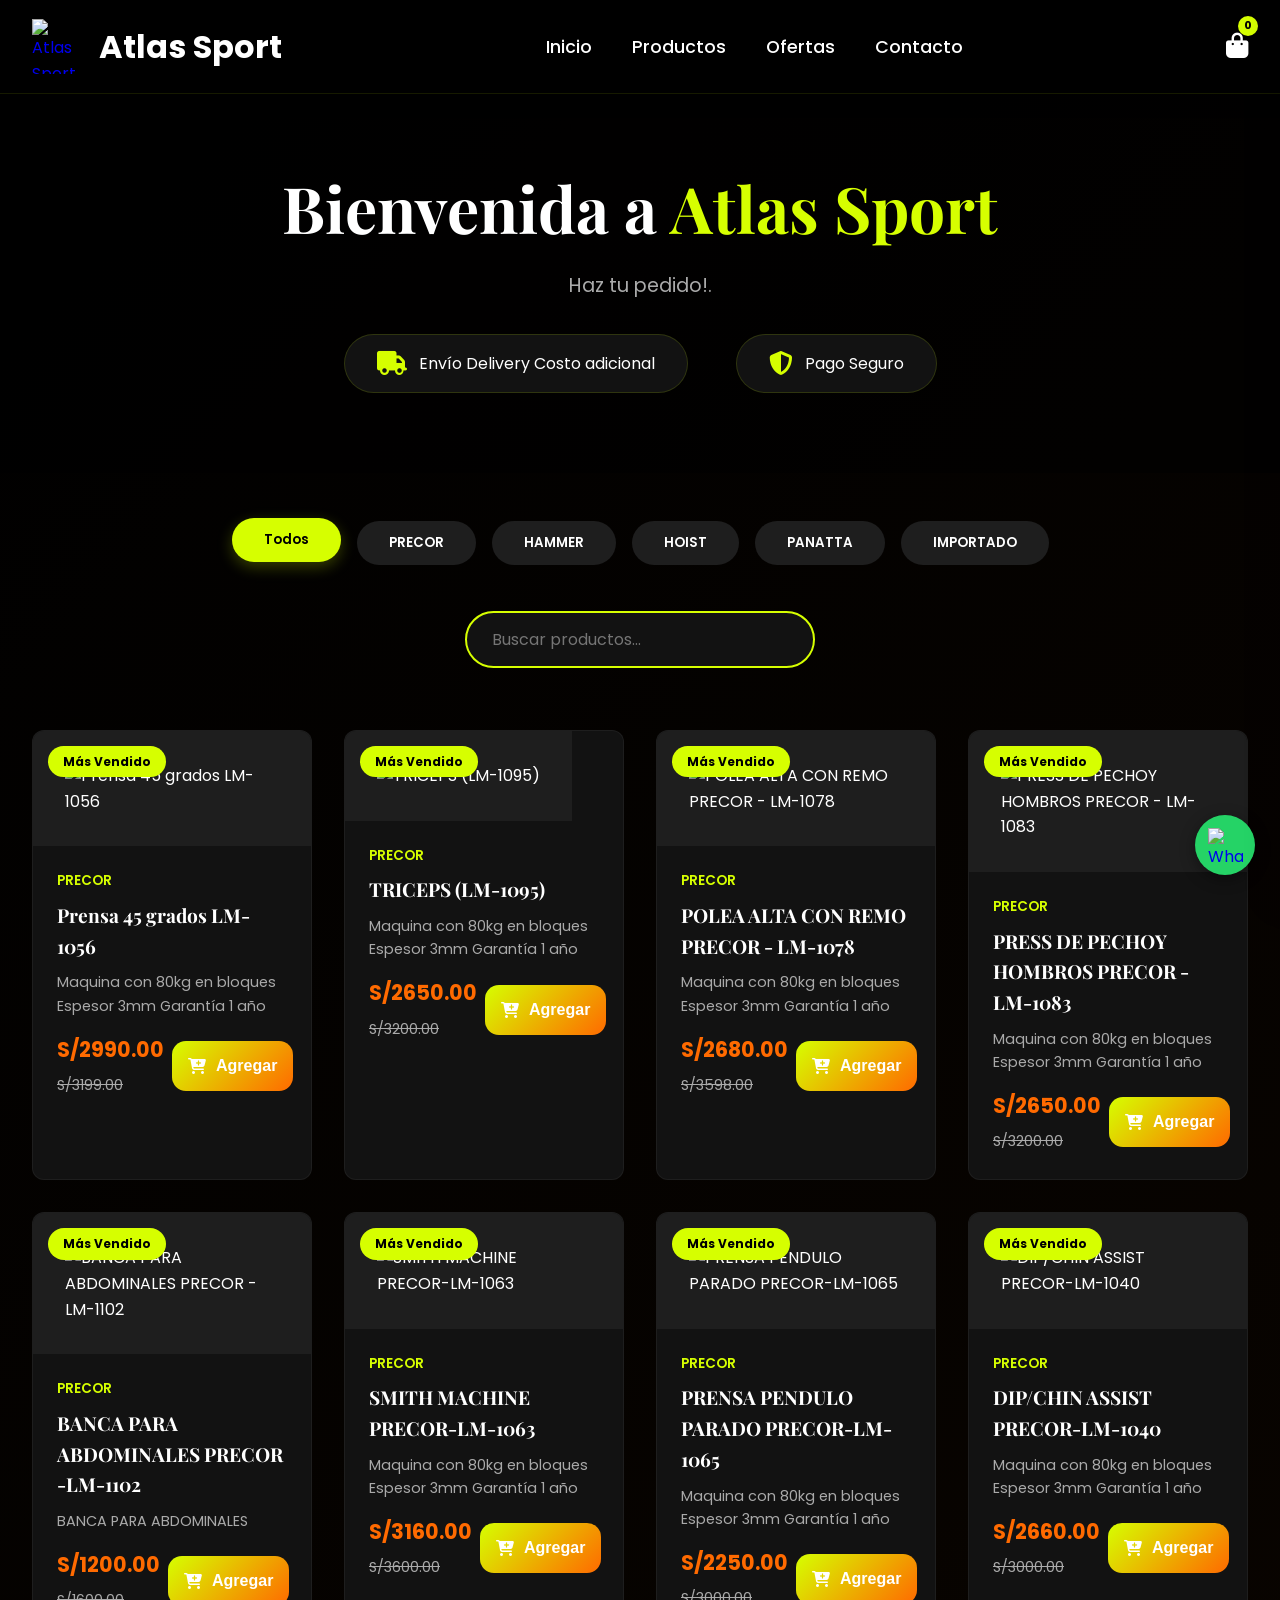
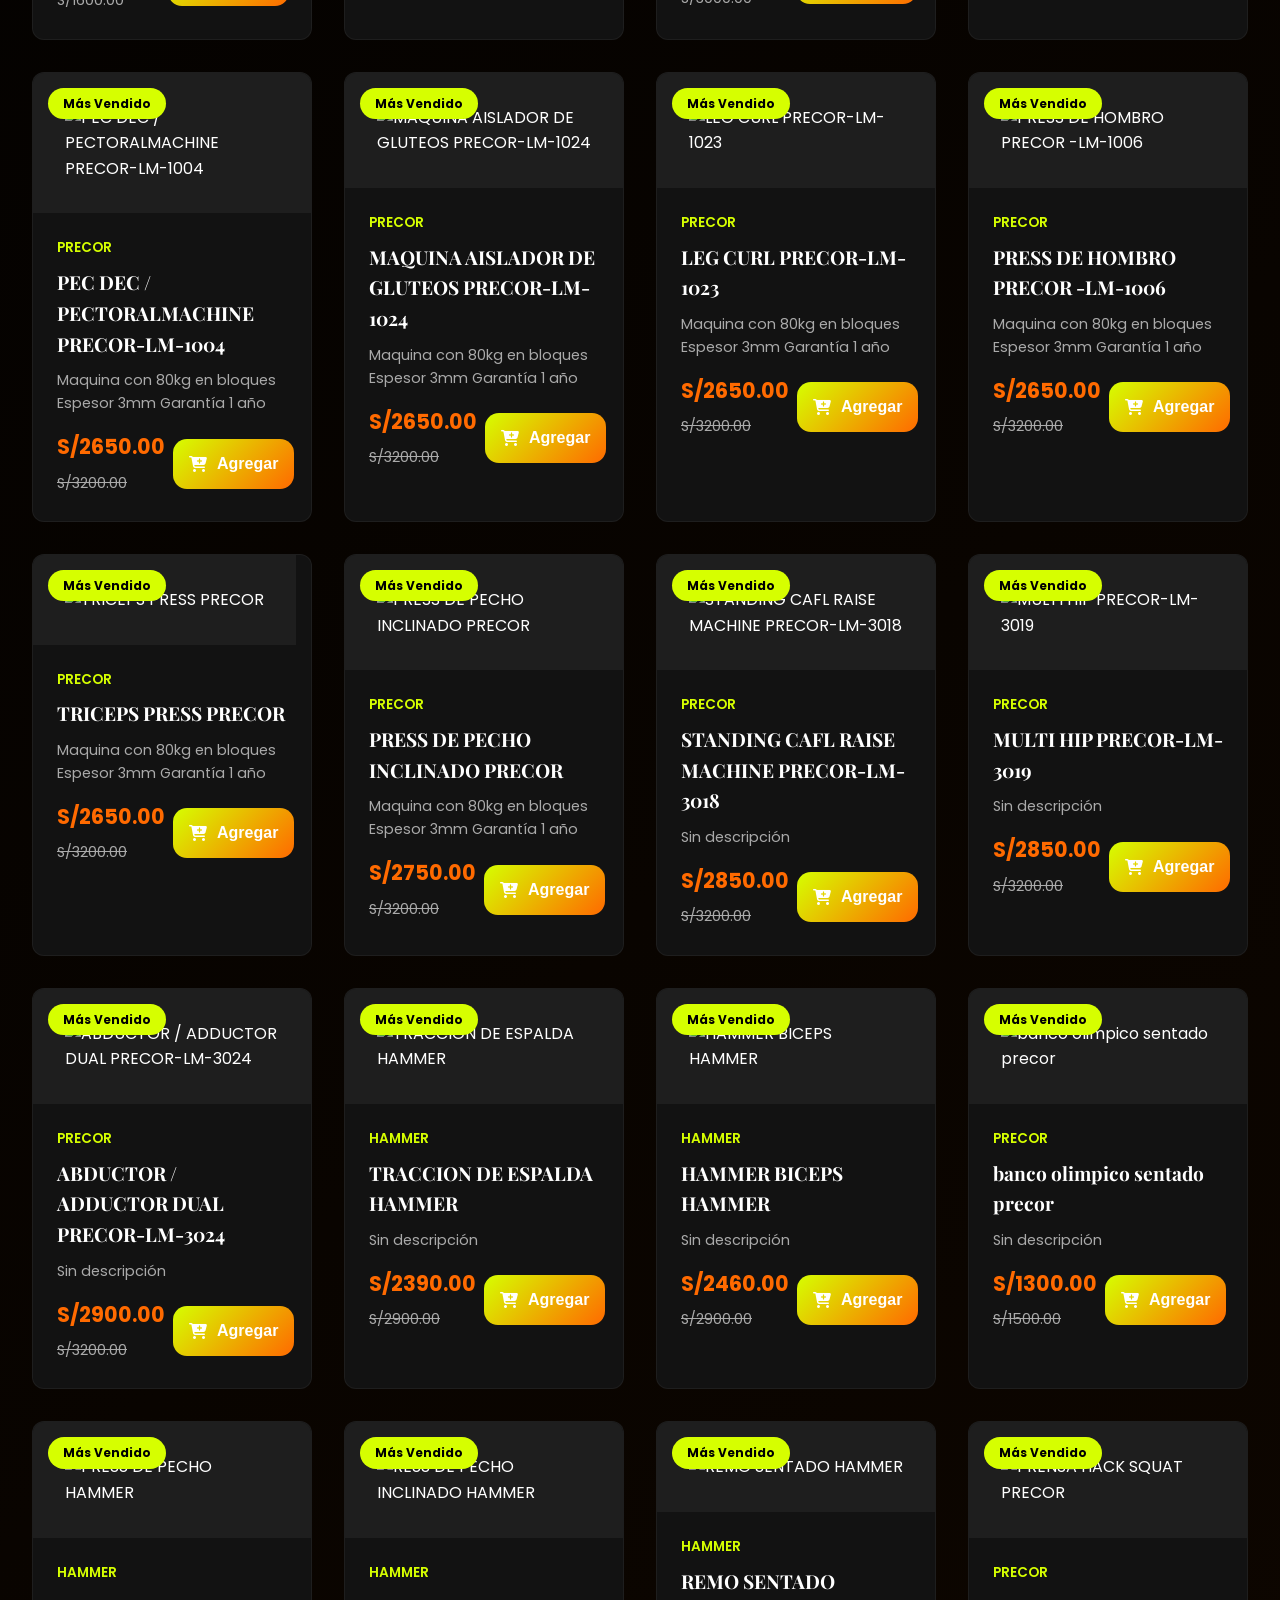
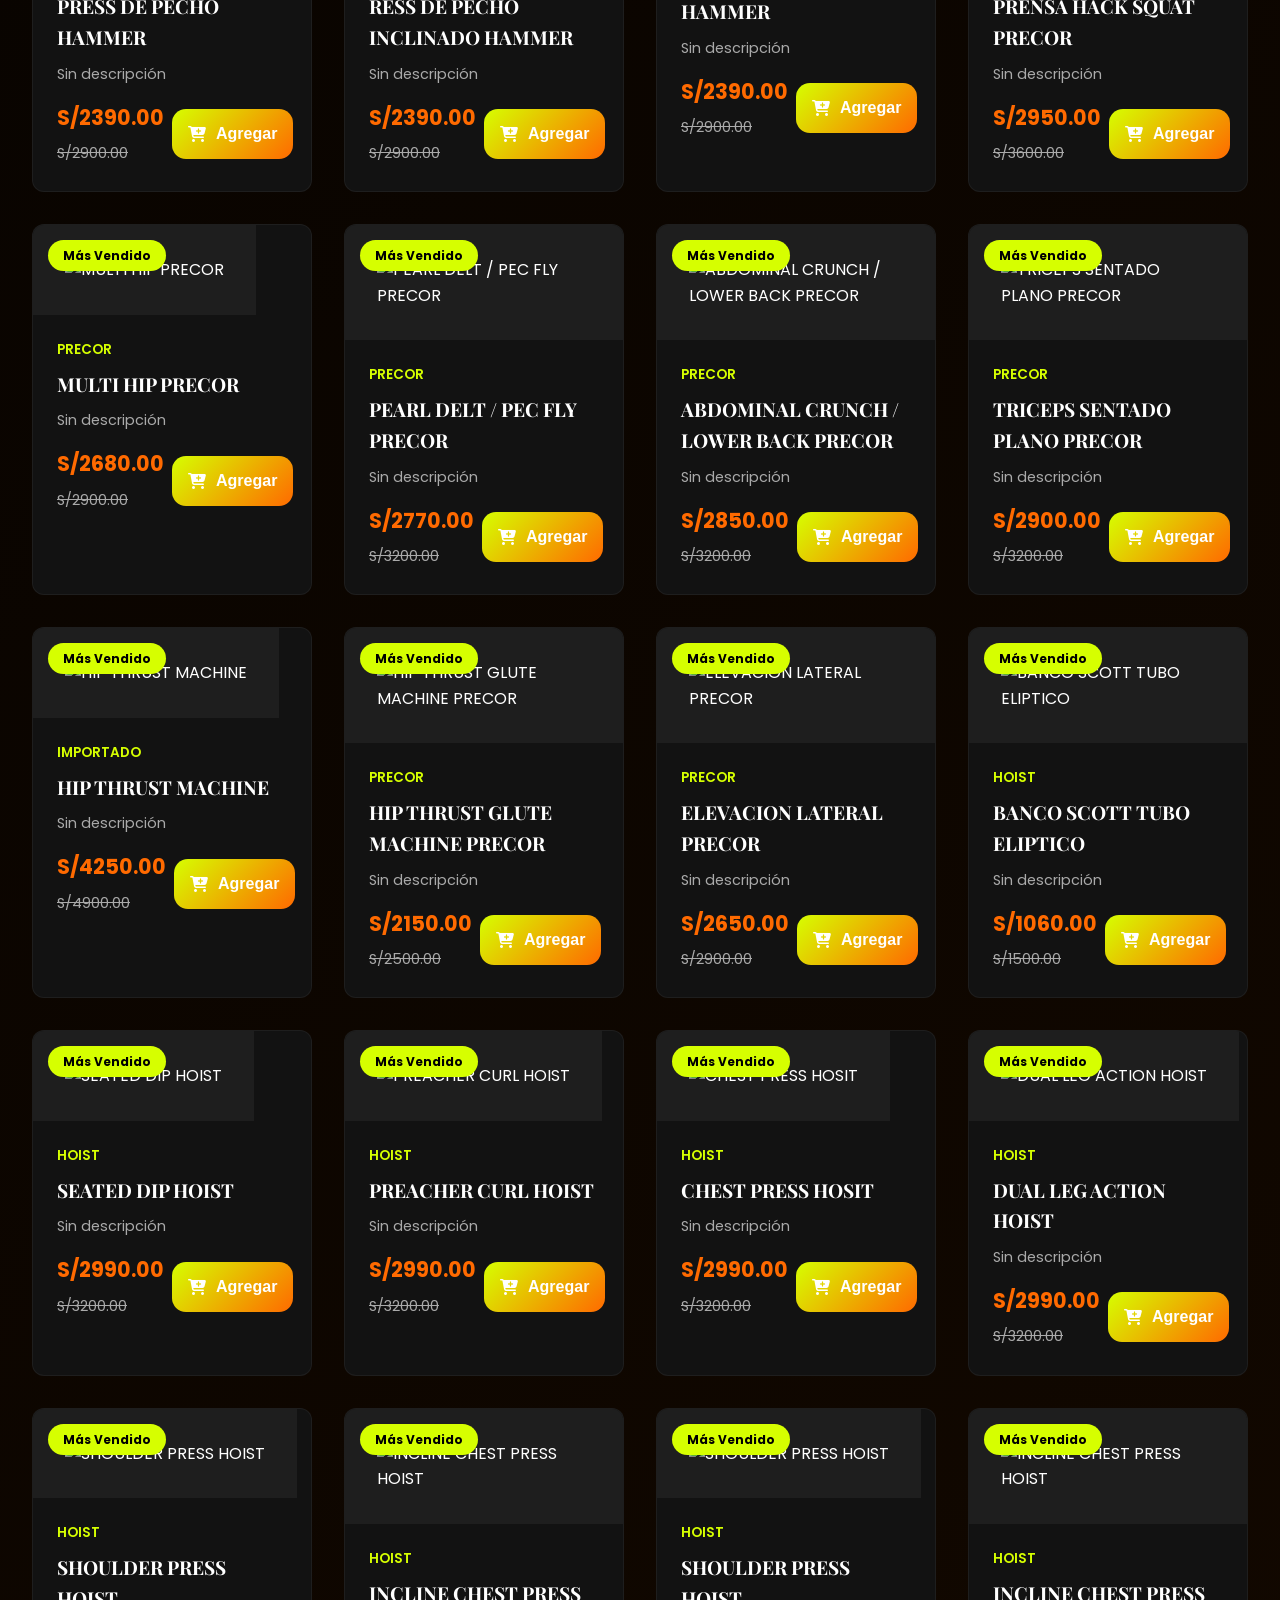
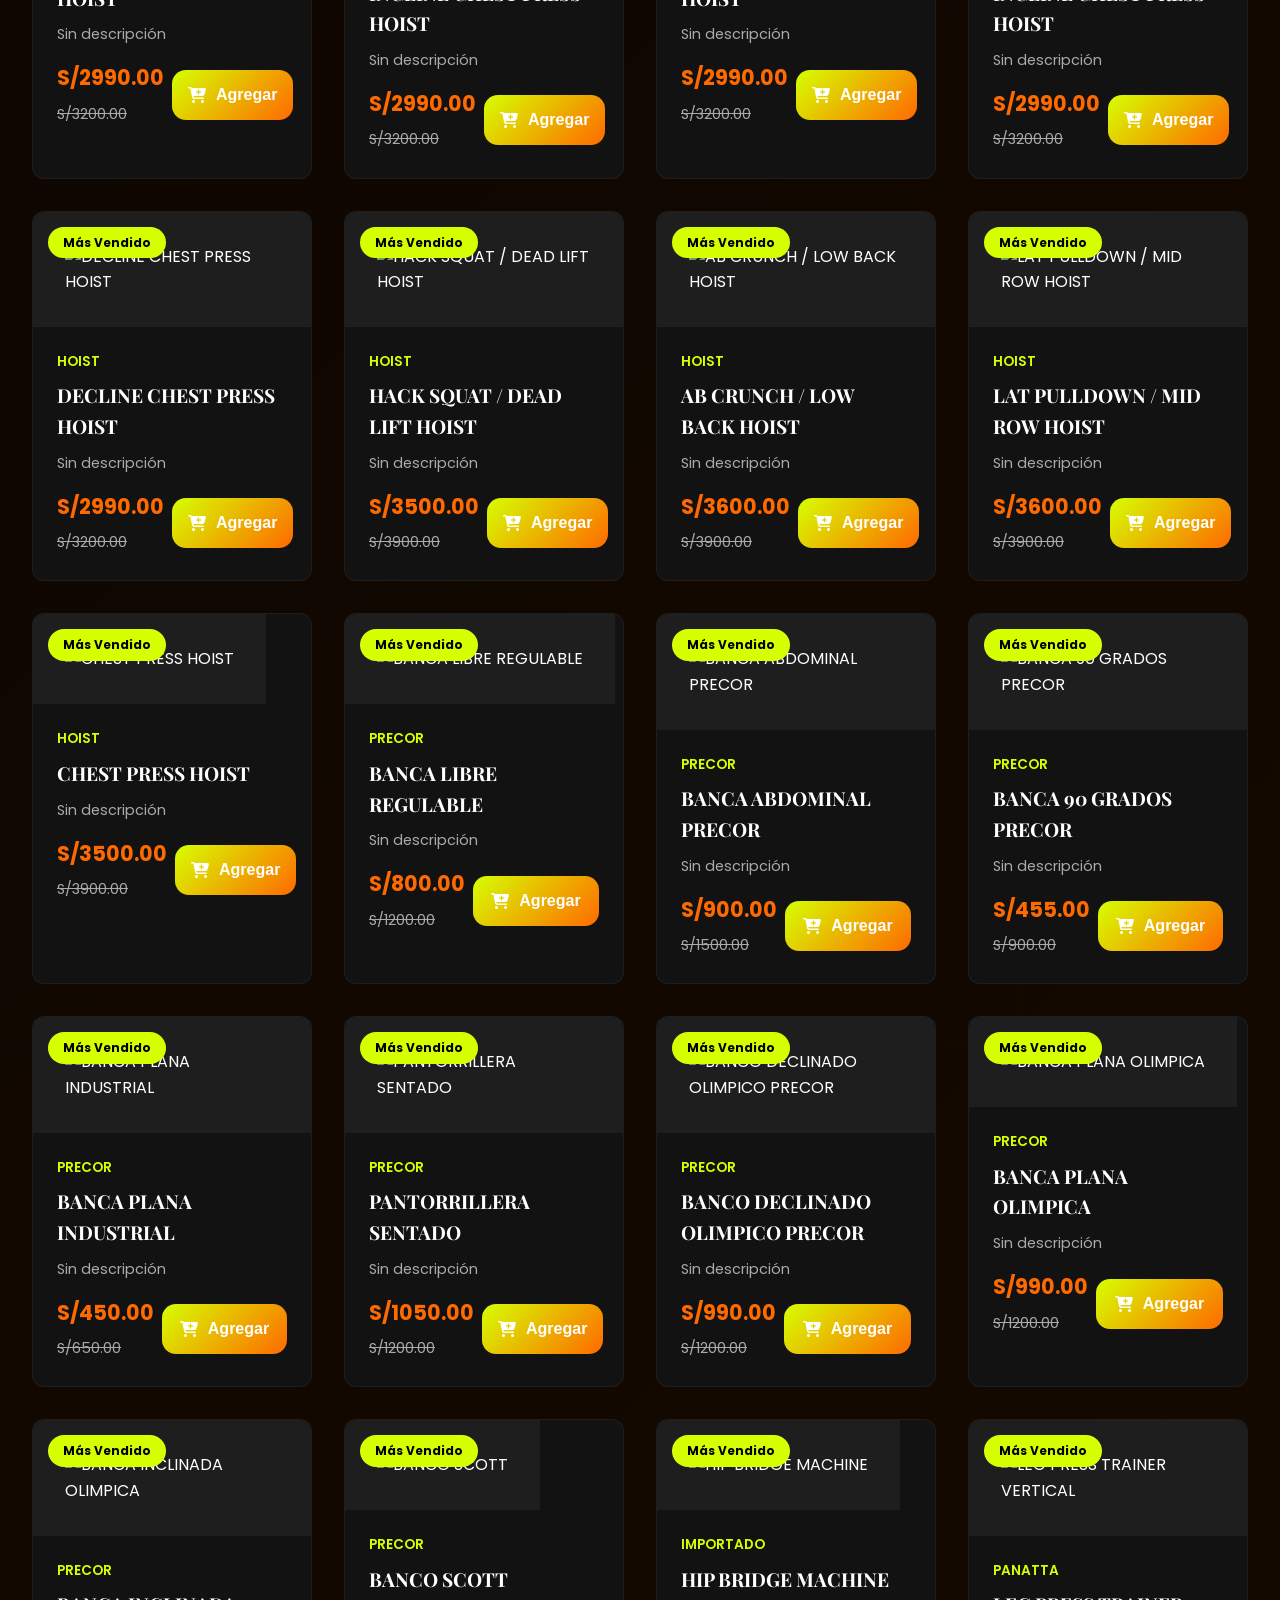
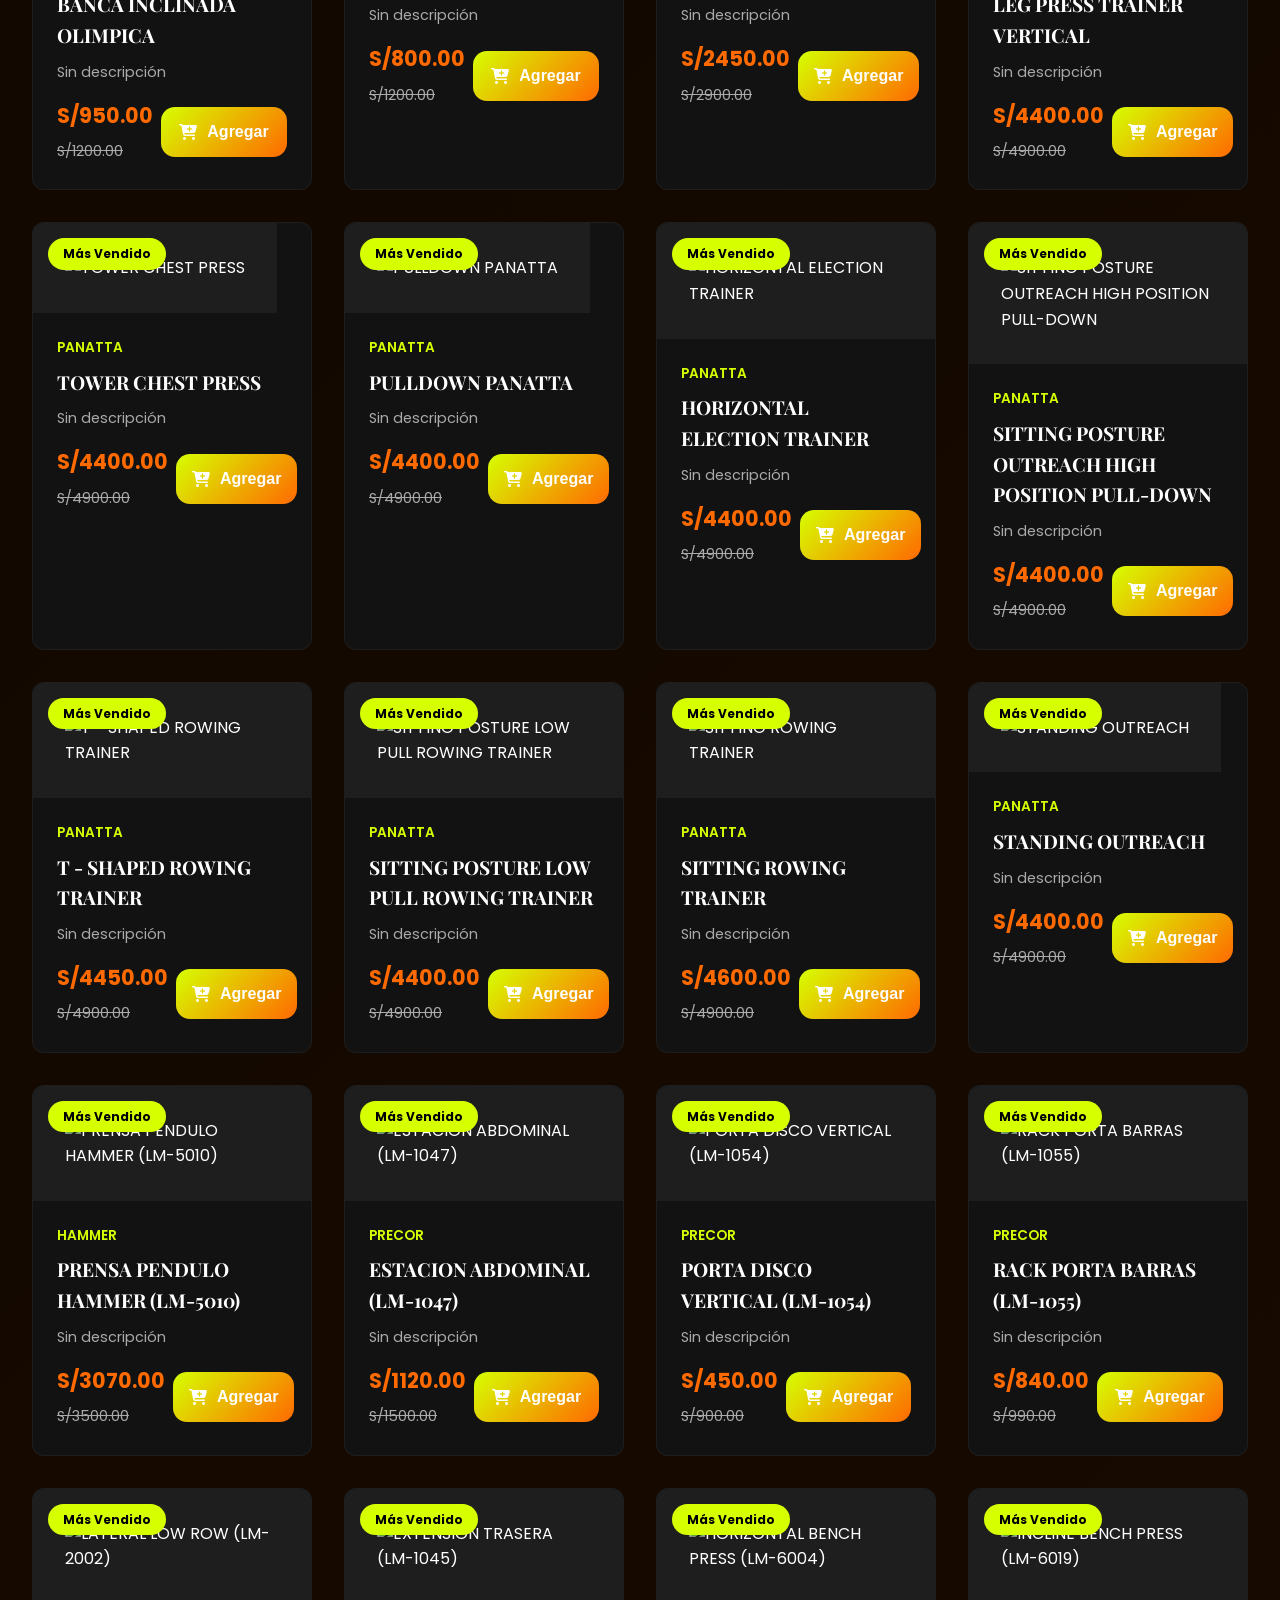
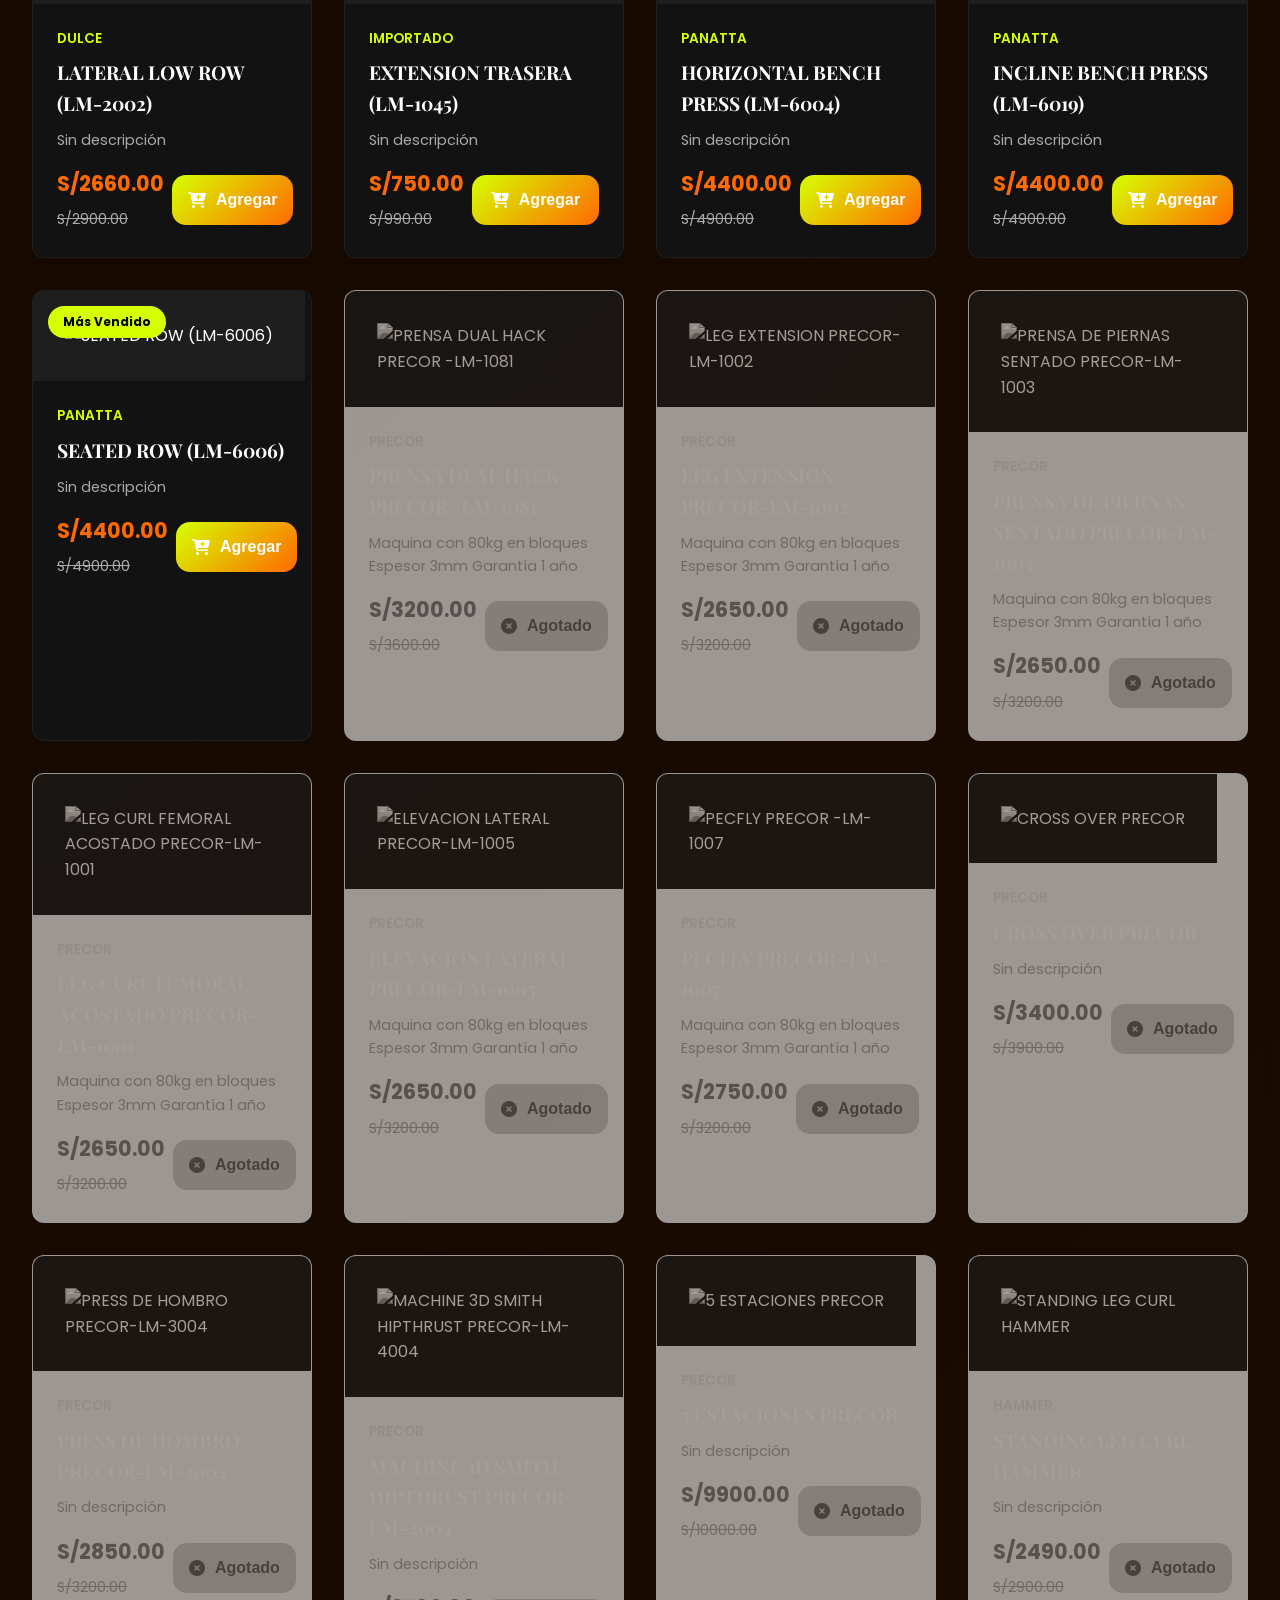
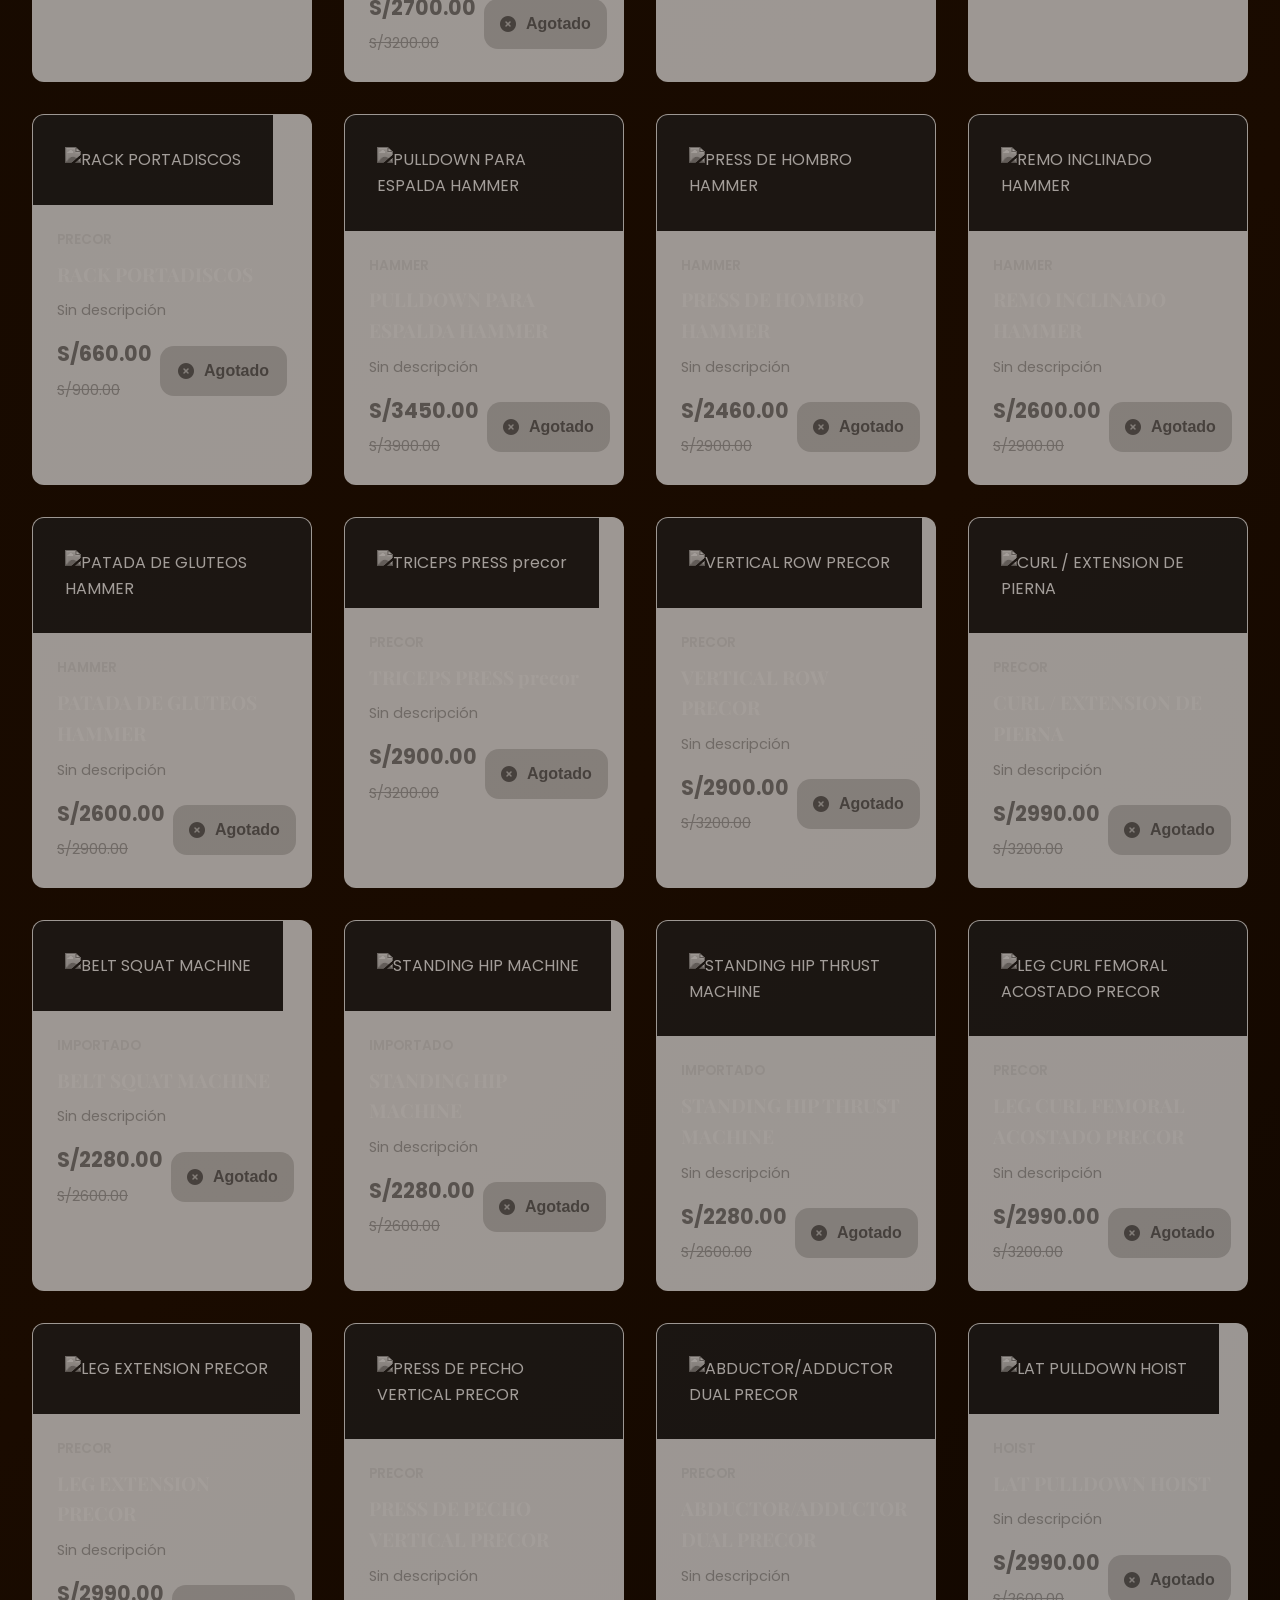
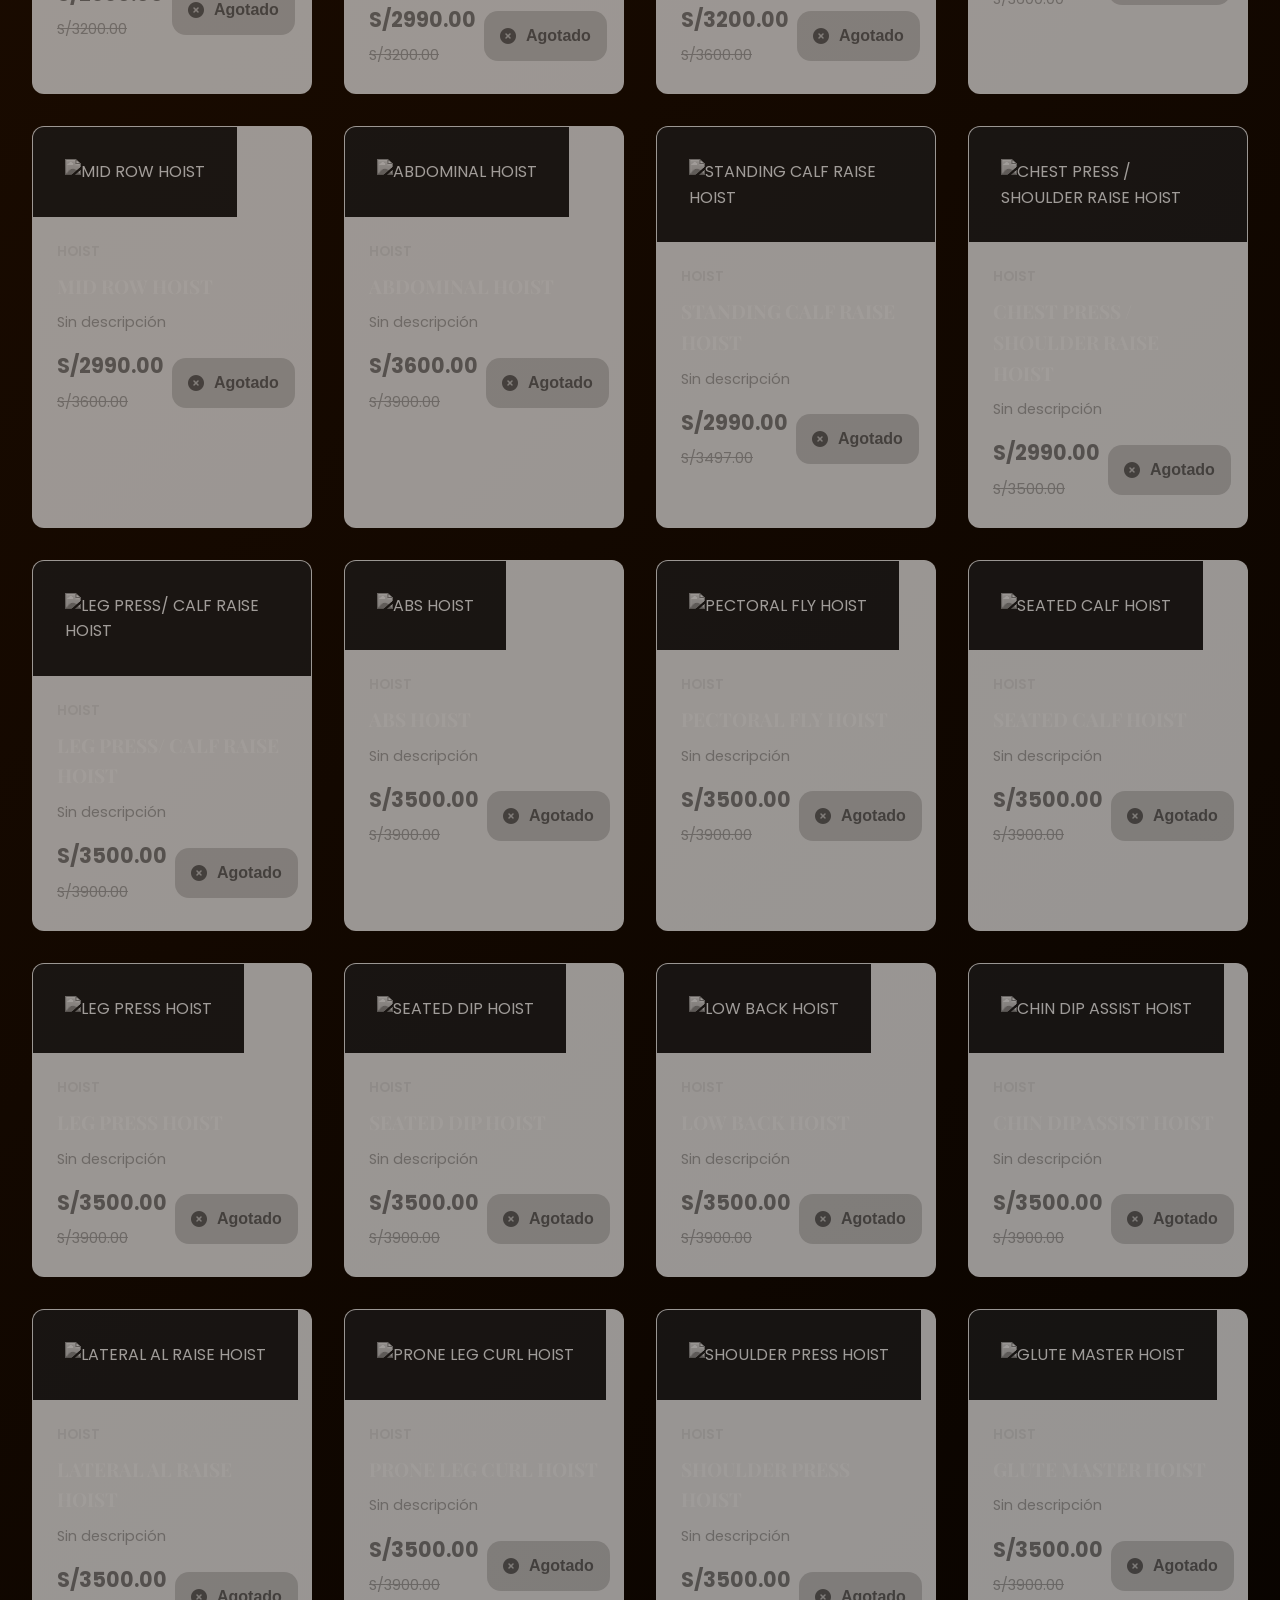
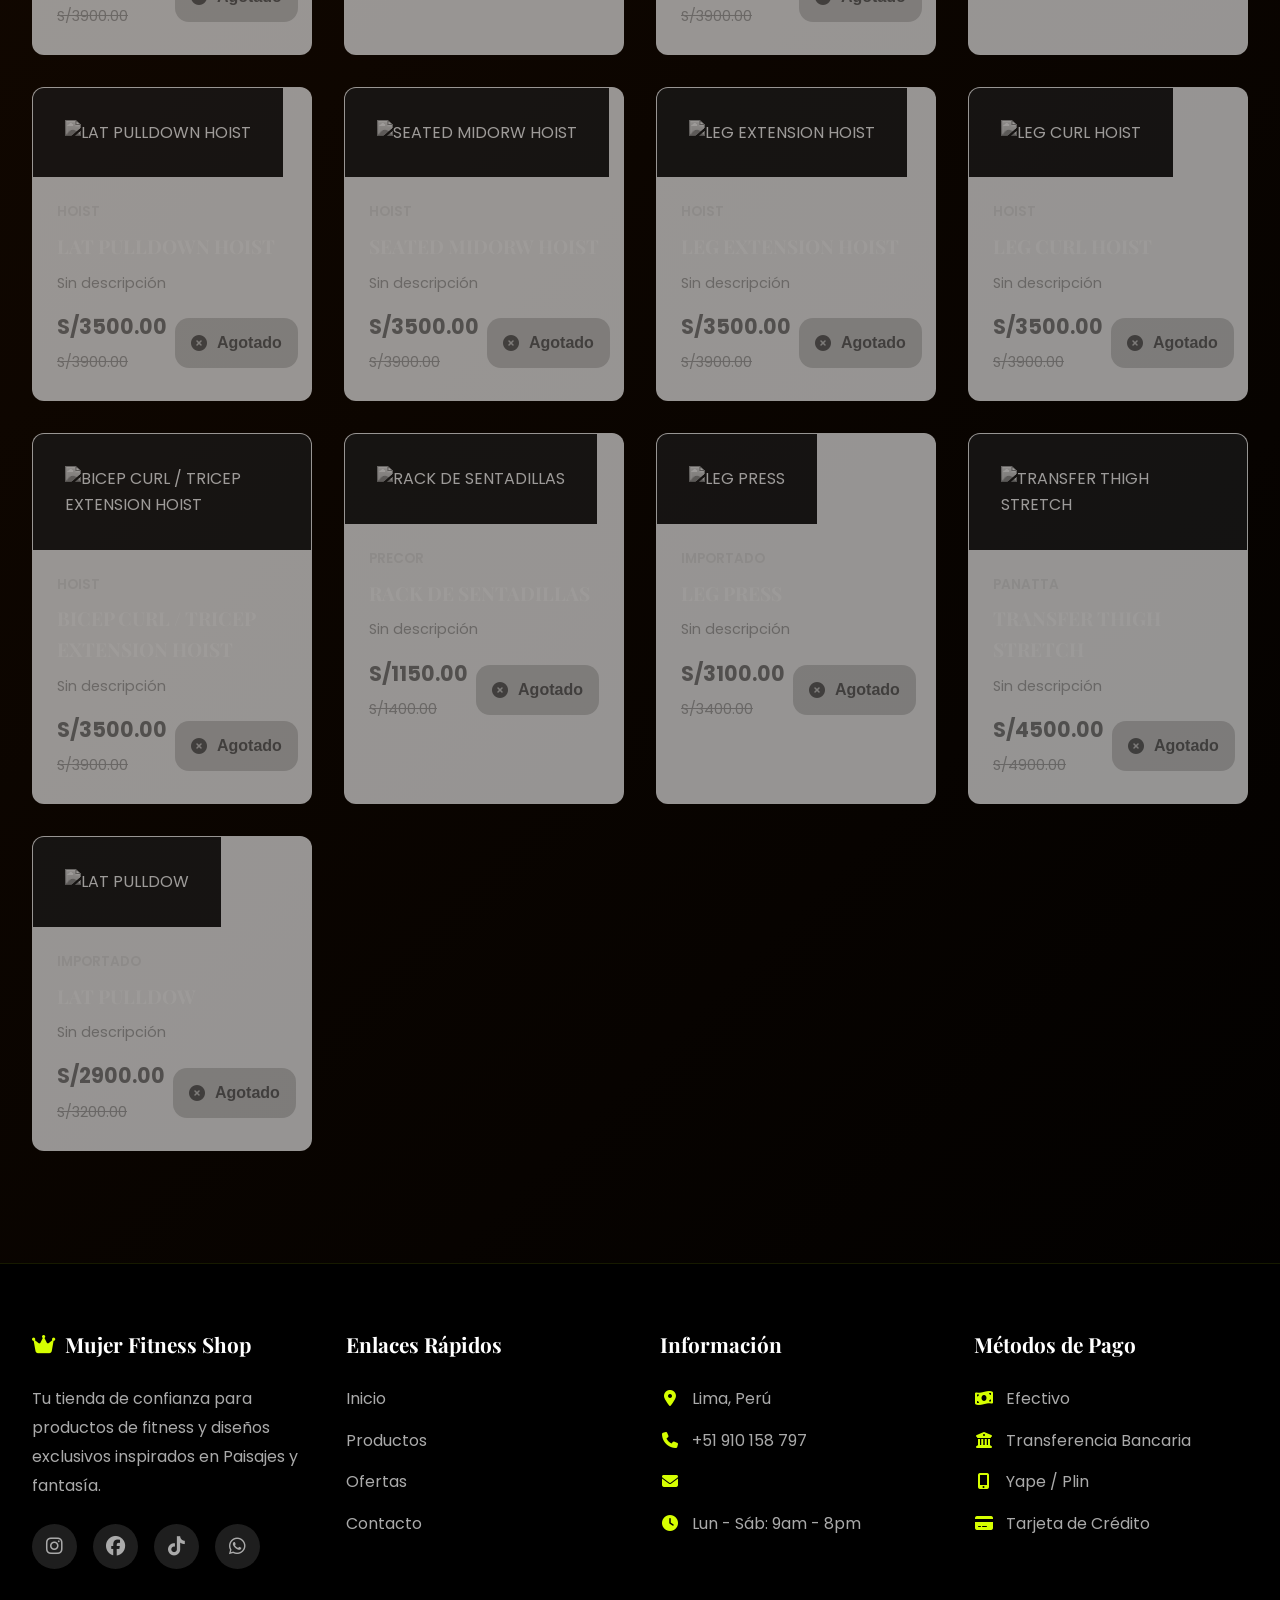
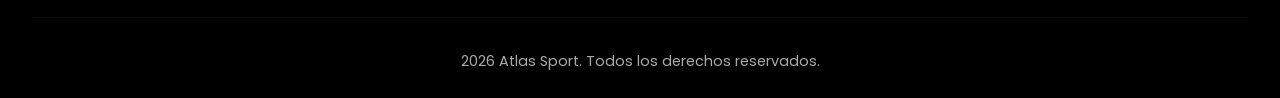
==== index.html @ 21a568e2 "Rename index (1).html to index.html" ====
<!DOCTYPE html>
<html lang="es">
<head>
    <meta charset="UTF-8">
    <meta name="viewport" content="width=device-width, initial-scale=1.0">
    <title>Atlas sport- Tienda Online</title>
    <link href="https://fonts.googleapis.com/css2?family=Playfair+Display:wght@400;700&family=Poppins:wght@300;400;500;600;700&display=swap" rel="stylesheet">
    <link rel="stylesheet" href="https://cdnjs.cloudflare.com/ajax/libs/font-awesome/6.4.0/css/all.min.css">
    <link rel="stylesheet" href="Styles.css">
    </head>
    <a href="https://wa.me/51910158797" target="_blank" class="whatsapp-btn">
    <img src="https://cdn-icons-png.flaticon.com/512/733/733585.png" alt="WhatsApp">
</a>
<body>
    <!-- Header -->
    <header class="header">
        <div class="header-content">
          <a href="#" class="logo">
    <img src="https://scontent.flim23-1.fna.fbcdn.net/v/t39.30808-6/241561291_112299897908598_7139990797929531412_n.jpg?_nc_cat=104&ccb=1-7&_nc_sid=6ee11a&_nc_ohc=nm16AtvTLJEQ7kNvwGAVdgW&_nc_oc=AdrlLGn1NlxwkAP_yuqYKB9v6SK0al-OWqVP_M30PYsw6YvV9_GfzEp1xzqyyWXok1Mra380XHlKJOtzDmWdKAcp&_nc_zt=23&_nc_ht=scontent.flim23-1.fna&_nc_gid=QjfrLieN-WJ5qHSuCTZU6A&_nc_ss=7b289&oh=00_Af6yqtDo0o_5IgoXcyPM69o9J5fdsVdD52JWiZrecqPagw&oe=6A1ED154" alt="Atlas Sport Logo">
    <span>Atlas Sport</span>
</a>
            </a>
            <ul class="nav-links">
                <li><a href="#inicio">Inicio</a></li>
                <li><a href="#productos">Productos</a></li>
                <li><a href="#ofertas">Ofertas</a></li>
                <li><a href="#contacto">Contacto</a></li>
            </ul>
             <div class="cart-icon" onclick="toggleCart()">
                <i class="fas fa-shopping-bag"></i>
                <span class="cart-count" id="cartCount">0</span>
            </div>
        </div>
    </header>

     <!-- Hero Section -->
<section class="hero" id="inicio" style="background-image: url('https://i.pinimg.com/736x/41/5c/88/415c885ccf51aa07009382f81846326a.jpg'); background-size: cover; background-position: center; position: relative;">
    <div style="position: absolute; top: 0; left: 0; width: 100%; height: 100%; background-color: rgba(0,0,0,0.6); z-index: 1;"></div>
    <div style="position: relative; z-index: 2;">
        <h1>Bienvenida a <span>Atlas Sport</span></h1>
        <p>Haz tu pedido!.</p>
        <div class="hero-badges">
        <div class="badge">
            <i class="fas fa-truck"></i>
            Envío Delivery Costo adicional
        </div>
        <div class="badge">
            <i class="fas fa-shield-alt"></i>
            Pago Seguro
        </div>
        </div>
    </div>
</section>

    <!-- Filtros -->
    <section class="filters">
        <div class="filter-buttons">
            <button class="filter-btn active" onclick="filterProducts('todos')">Todos</button>
            <button class="filter-btn" onclick="filterProducts('PRECOR')">PRECOR</button>
            <button class="filter-btn" onclick="filterProducts('HAMMER')">HAMMER</button>
            <button class="filter-btn" onclick="filterProducts('HOIST')">HOIST</button>
            <button class="filter-btn" onclick="filterProducts('PANATTA')">PANATTA</button>
            <button class="filter-btn" onclick="filterProducts('IMPORTADO')">IMPORTADO</button>

        </div>
    </section>
<!-- Buscador -->
<div class="search-container">
    <input 
        type="text" 
        id="searchInput" 
        placeholder="Buscar productos..." 
        onkeyup="buscarProductos()"
    >
</div>
    <!-- Productos -->
    <section class="products-section" >
        <div id="productos" class="productos"></div>
    </section>

    <!-- Carrito Sidebar -->
    <div class="cart-sidebar" id="cartSidebar">
        <div class="cart-header">
            <h2><i class="fas fa-shopping-bag"></i> Tu Carrito</h2>
            <button class="close-cart" onclick="toggleCart()">
                <i class="fas fa-times"></i>
            </button>
        </div>
        <div class="cart-items" id="cartItems">
            <div class="cart-empty">
                <i class="fas fa-shopping-bag"></i>
                <p>Tu carrito está vacío</p>
            </div>
        </div>
        <div class="cart-footer">
            <div class="cart-total">
                <span>Total:</span>
                <span id="cartTotal">S/ 0.00</span>
            </div>
            <button class="checkout-btn" onclick="checkout()">
                <i class="fab fa-whatsapp"></i>
                Comprar por WhatsApp
            </button>
        </div>
    </div>

    <!-- Modal -->
    <div class="modal-overlay" id="modal">
        <div class="modal">
            <button class="modal-close" onclick="closeModal()">
                <i class="fas fa-times"></i>
            </button>
            <div class="modal-icon">
                <i class="fas fa-check-circle"></i>
            </div>
            <h3>¡Agregado al carrito!</h3>
            <p id="modalText">El producto se ha agregado exitosamente.</p>
            <button class="modal-btn" onclick="closeModal()">Continuar comprando</button>
        </div>
    </div>

    <!-- Confetti Container -->
    <div class="confetti-container" id="confettiContainer"></div>

    <!-- Footer -->
    <footer class="footer" id="contacto">
        <div class="footer-content">
            <div class="footer-section">
                <h3><i class="fas fa-crown"></i> Mujer Fitness Shop</h3>
                <p>Tu tienda de confianza para productos de fitness y diseños exclusivos inspirados en Paisajes y fantasía.</p>
                <div class="social-links">
                    <a href="#"><i class="fab fa-instagram"></i></a>
                    <a href="#"><i class="fab fa-facebook"></i></a>
                    <a href="#"><i class="fab fa-tiktok"></i></a>
                    <a href="#"><i class="fab fa-whatsapp"></i></a>
                </div>
            </div>
            <div class="footer-section">
                <h3>Enlaces Rápidos</h3>
                <p><a href="#inicio">Inicio</a></p>
                <p><a href="#productos">Productos</a></p>
                <p><a href="#ofertas">Ofertas</a></p>
                <p><a href="#contacto">Contacto</a></p>
            </div>
            <div class="footer-section">
                <h3>Información</h3>
                <p><i class="fas fa-map-marker-alt"></i> Lima, Perú</p>
                <p><i class="fas fa-phone"></i> +51 910 158 797</p>
                <p><i class="fas fa-envelope"></i> </p>
                <p><i class="fas fa-clock"></i> Lun - Sáb: 9am - 8pm</p>
            </div>
            <div class="footer-section">
                <h3>Métodos de Pago</h3>
                <p><i class="fas fa-money-bill-wave"></i> Efectivo</p>
                <p><i class="fas fa-university"></i> Transferencia Bancaria</p>
                <p><i class="fas fa-mobile-alt"></i> Yape / Plin</p>
                <p><i class="fas fa-credit-card"></i> Tarjeta de Crédito</p>
            </div>
        </div>
        <div class="footer-bottom">
            <p> 2026 Atlas Sport. Todos los derechos reservados.</p>
        </div>
    </footer>

    <script src="Card.js"></script>
 
</body>
</html>
---- Styles.css ----
/* VARIABLES DE COLORES Y ESTILOS PRINCIPALES */
:root {
    --primary: #D6FF00;      /* Verde neón */
    --secondary: #FF6A00;    /* Naranja vibrante */
    --accent: #CC4E00;       /* Naranja oscuro */
    --dark: #000000;         /* Negro profundo */
    --light: #121212;        /* Fondo oscuro */
    --gray: #1E1E1E;         /* Gris oscuro */
    --white: #FFFFFF;        /* Texto blanco */
    --text-gray: #AAAAAA;    /* Texto gris */
    --shadow: rgba(0,0,0,0.5);
    --glow: rgba(214, 255, 0, 0.25);
}

/* RESETEO DE ESTILOS */
* {
    margin: 0;
    padding: 0;
    box-sizing: border-box;
}

/* ESTILOS GENERALES DEL CUERPO */
body {
    font-family: 'Poppins', sans-serif;
    background: linear-gradient(
        135deg,
        #000000 0%,
        #120800 40%,
        #1A0B00 70%,
        #000000 100%
    );
    color: var(--white);
    min-height: 100vh;
    overflow-x: hidden;
    line-height: 1.6;
}

/* BOTÓN DE FIJO DE WHATSAPP */
.whatsapp-btn {
    position: fixed;
    bottom: 25px;
    right: 25px;
    width: 60px;
    height: 60px;
    background: #25d366;
    border-radius: 50%;
    display: flex;
    align-items: center;
    justify-content: center;
    z-index: 999;
    box-shadow: 0 4px 15px rgba(0,0,0,0.4);
    transition: all 0.3s ease;
}

.whatsapp-btn img {
    width: 35px;
    height: 35px;
}

.whatsapp-btn:hover {
    transform: scale(1.1);
    box-shadow: 0 6px 20px rgba(37, 211, 102, 0.4);
}
/* ===== HEADER ===== */
.header {
    background: var(--dark);
    padding: 1.2rem 2rem;
    position: fixed;
    width: 100%;
    top: 0;
    z-index: 1000;
    box-shadow: 0 2px 15px var(--shadow);
    border-bottom: 1px solid rgba(214, 255, 0, 0.1);
}

.header-content {
    max-width: 1400px;
    margin: 0 auto;
    display: flex;
    justify-content: space-between;
    align-items: center;
}

/* ESTILOS DEL LOGO */
.logo {
    display: flex;
    align-items: center;
    gap: 12px;
    text-decoration: none;
}

.logo img {
    width: 55px;
    height: 55px;
    object-fit: contain;
}

.logo span {
    font-size: 2rem;
    font-family: 'Poppins', sans-serif;
    font-weight: 700;
    color: var(--white);
}

.logo strong {
    color: var(--primary);
    font-weight: 700;
}

/* ESTILOS DE LA NAVEGACIÓN */
.nav-links {
    display: flex;
    gap: 2.5rem;
    list-style: none;
    margin: 0;
    padding: 0;
}

.nav-links a {
    color: var(--white);
    text-decoration: none;
    font-weight: 500;
    font-size: 1.1rem;
    transition: all 0.3s ease;
    position: relative;
}

.nav-links a:hover,
.nav-links a.active {
    color: var(--primary);
}

.nav-links a.active::after,
.nav-links a:hover::after {
    content: '';
    position: absolute;
    bottom: -5px;
    left: 0;
    width: 100%;
    height: 2px;
    background: var(--primary);
}

/* ESTILOS DEL ICONO DEL CARRITO */
.cart-icon {
    position: relative;
    cursor: pointer;
    font-size: 1.6rem;
    color: var(--white);
    transition: color 0.3s ease;
}

.cart-icon:hover {
    color: var(--primary);
}

.cart-count {
    position: absolute;
    top: -10px;
    right: -10px;
    background: var(--primary);
    color: var(--dark);
    font-size: 0.7rem;
    font-weight: 700;
    width: 20px;
    height: 20px;
    border-radius: 50%;
    display: flex;
    align-items: center;
    justify-content: center;
}
/* ===== SECCIÓN HERO ===== */
.hero {
    margin-top: 90px;
    padding: 5rem 2rem;
    text-align: center;
    background: linear-gradient(rgba(0,0,0,0.75), rgba(0,0,0,0.75)), url('https://i.imgur.com/9X7Z8QH.png') center/cover no-repeat;
    position: relative;
    overflow: hidden;
}

.hero h1 {
    font-family: 'Playfair Display', serif;
    font-size: 4rem;
    color: var(--white);
    margin-bottom: 1.5rem;
    line-height: 1.2;
}

.hero h1 span {
    color: var(--primary);
}

.hero p {
    font-size: 1.2rem;
    color: var(--text-gray);
    max-width: 600px;
    margin: 0 auto 2rem;
}

.hero-btn {
    background: linear-gradient(135deg, var(--secondary), #FF8A33);
    color: var(--dark);
    border: none;
    padding: 1rem 2.5rem;
    border-radius: 8px;
    font-size: 1.1rem;
    font-weight: 700;
    cursor: pointer;
    transition: all 0.3s ease;
    display: inline-flex;
    align-items: center;
    gap: 10px;
    margin-bottom: 3rem;
    font-family: 'Poppins', sans-serif;
}

.hero-btn:hover {
    transform: translateY(-3px);
    box-shadow: 0 8px 25px var(--glow);
}

/* ESTILOS DE LAS ETIQUETAS DE SERVICIOS */
.hero-badges {
    display: flex;
    justify-content: center;
    gap: 3rem;
    flex-wrap: wrap;
}

.badge {
    display: flex;
    align-items: center;
    gap: 12px;
    background: var(--light);
    padding: 1rem 2rem;
    border-radius: 50px;
    border: 1px solid rgba(214, 255, 0, 0.15);
}

.badge i {
    color: var(--primary);
    font-size: 1.5rem;
}

.badge p {
    margin: 0;
    text-align: left;
    line-height: 1.4;
}

.badge p:first-child {
    font-weight: 600;
    color: var(--white);
}

.badge p:last-child {
    font-size: 0.85rem;
    color: var(--text-gray);
}

/* ===== FILTROS DE CATEGORÍAS ===== */
.filters {
    padding: 3rem 2rem 1rem;
    text-align: center;
}

.filter-buttons {
    display: flex;
    justify-content: center;
    gap: 1rem;
    flex-wrap: wrap;
}

.filter-btn {
    padding: 0.75rem 2rem;
    border: none;
    background: var(--gray);
    color: var(--white);
    border-radius: 50px;
    cursor: pointer;
    font-weight: 600;
    transition: all 0.3s;
    font-family: 'Poppins', sans-serif;
}

.filter-btn:hover, .filter-btn.active {
    background: var(--primary);
    color: var(--dark);
    transform: translateY(-3px);
    box-shadow: 0 5px 15px var(--glow);
}

/* ===== BUSCADOR ===== */
.search-container {
    display: flex;
    justify-content: center;
    margin: 30px 0;
}

#searchInput {
    width: 350px;
    padding: 14px 25px;
    border: 2px solid var(--primary);
    border-radius: 50px;
    outline: none;
    font-size: 16px;
    background: var(--light);
    color: var(--white);
    transition: 0.3s ease;
    font-family: 'Poppins', sans-serif;
}

#searchInput:focus {
    box-shadow: 0 0 15px var(--glow);
}
/* ===== SECCIÓN HERO ===== */
.hero {
    margin-top: 90px;
    padding: 5rem 2rem;
    text-align: center;
    background: linear-gradient(rgba(0,0,0,0.75), rgba(0,0,0,0.75)), url('https://i.imgur.com/9X7Z8QH.png') center/cover no-repeat;
    position: relative;
    overflow: hidden;
}

.hero h1 {
    font-family: 'Playfair Display', serif;
    font-size: 4rem;
    color: var(--white);
    margin-bottom: 1.5rem;
    line-height: 1.2;
}

.hero h1 span {
    color: var(--primary);
}

.hero p {
    font-size: 1.2rem;
    color: var(--text-gray);
    max-width: 600px;
    margin: 0 auto 2rem;
}

.hero-btn {
    background: linear-gradient(135deg, var(--secondary), #FF8A33);
    color: var(--dark);
    border: none;
    padding: 1rem 2.5rem;
    border-radius: 8px;
    font-size: 1.1rem;
    font-weight: 700;
    cursor: pointer;
    transition: all 0.3s ease;
    display: inline-flex;
    align-items: center;
    gap: 10px;
    margin-bottom: 3rem;
    font-family: 'Poppins', sans-serif;
}

.hero-btn:hover {
    transform: translateY(-3px);
    box-shadow: 0 8px 25px var(--glow);
}

/* ESTILOS DE LAS ETIQUETAS DE SERVICIOS */
.hero-badges {
    display: flex;
    justify-content: center;
    gap: 3rem;
    flex-wrap: wrap;
}

.badge {
    display: flex;
    align-items: center;
    gap: 12px;
    background: var(--light);
    padding: 1rem 2rem;
    border-radius: 50px;
    border: 1px solid rgba(214, 255, 0, 0.15);
}

.badge i {
    color: var(--primary);
    font-size: 1.5rem;
}

.badge p {
    margin: 0;
    text-align: left;
    line-height: 1.4;
}

.badge p:first-child {
    font-weight: 600;
    color: var(--white);
}

.badge p:last-child {
    font-size: 0.85rem;
    color: var(--text-gray);
}

/* ===== FILTROS DE CATEGORÍAS ===== */
.filters {
    padding: 3rem 2rem 1rem;
    text-align: center;
}

.filter-buttons {
    display: flex;
    justify-content: center;
    gap: 1rem;
    flex-wrap: wrap;
}

.filter-btn {
    padding: 0.75rem 2rem;
    border: none;
    background: var(--gray);
    color: var(--white);
    border-radius: 50px;
    cursor: pointer;
    font-weight: 600;
    transition: all 0.3s;
    font-family: 'Poppins', sans-serif;
}

.filter-btn:hover, .filter-btn.active {
    background: var(--primary);
    color: var(--dark);
    transform: translateY(-3px);
    box-shadow: 0 5px 15px var(--glow);
}

/* ===== BUSCADOR ===== */
.search-container {
    display: flex;
    justify-content: center;
    margin: 30px 0;
}

#searchInput {
    width: 350px;
    padding: 14px 25px;
    border: 2px solid var(--primary);
    border-radius: 50px;
    outline: none;
    font-size: 16px;
    background: var(--light);
    color: var(--white);
    transition: 0.3s ease;
    font-family: 'Poppins', sans-serif;
}

#searchInput:focus {
    box-shadow: 0 0 15px var(--glow);
}
/* ===== SECCIÓN DE PRODUCTOS ===== */
.products-section {
    padding: 2rem;
    max-width: 1400px;
    margin: 0 auto;
}

.section-title {
    display: flex;
    justify-content: space-between;
    align-items: center;
    margin-bottom: 2rem;
    font-family: 'Playfair Display', serif;
    font-size: 1.8rem;
}

.ver-todos {
    color: var(--primary);
    text-decoration: none;
    font-size: 1rem;
    display: flex;
    align-items: center;
    gap: 8px;
    transition: all 0.3s ease;
}

.ver-todos:hover {
    color: var(--secondary);
}

/* ESTILOS DE LAS TARJETAS DE PRODUCTOS */
.productos {
    display: grid;
    grid-template-columns: repeat(auto-fill, minmax(260px, 1fr));
    gap: 2rem;
}

.product-card {
    background: var(--light);
    border-radius: 12px;
    overflow: hidden;
    border: 1px solid rgba(255,255,255,0.05);
    transition: all 0.3s ease;
    position: relative;
}

.product-card:hover {
    transform: translateY(-8px);
    box-shadow: 0 10px 25px rgba(0,0,0,0.3);
    border-color: var(--primary);
}

.product-card.agotado-card {
    opacity: 0.6;
    filter: grayscale(100%);
}

/* ETIQUETAS DE PRODUCTOS */
.product-tag {
    position: absolute;
    top: 15px;
    left: 15px;
    padding: 6px 15px;
    border-radius: 20px;
    font-size: 0.75rem;
    font-weight: 700;
    z-index: 2;
}

.tag-bestseller {
    background: var(--primary);
    color: var(--dark);
}

.tag-new {
    background: var(--secondary);
    color: var(--white);
}

.tag-offer {
    background: var(--accent);
    color: var(--white);
}

/* IMAGEN DEL PRODUCTO */
.product-image {
    width: 100%;
    height: 280px;
    object-fit: contain;
    padding: 2rem;
    background: var(--gray);
}

/* INFORMACIÓN DEL PRODUCTO */
.product-info {
    padding: 1.5rem;
}

.product-category {
    color: var(--primary);
    font-size: 0.85rem;
    font-weight: 600;
    text-transform: uppercase;
    margin-bottom: 8px;
}

.product-name {
    font-family: 'Playfair Display', serif;
    font-size: 1.2rem;
    margin-bottom: 10px;
    color: var(--white);
}

.product-description {
    color: var(--text-gray);
    font-size: 0.9rem;
    margin-bottom: 15px;
}

.product-footer {
    display: flex;
    justify-content: space-between;
    align-items: center;
}

.product-price {
    font-size: 1.3rem;
    font-weight: 700;
    color: var(--secondary);
}

.product-price span {
    font-size: 0.9rem;
    color: var(--text-gray);
    text-decoration: line-through;
    margin-left: 8px;
    font-weight: 400;
}

/* BOTÓN AGREGAR AL CARRITO */
 .add-to-cart {
    width: 100%;
    background: linear-gradient(135deg, var(--primary), var(--secondary));
    color: white;
    border: none;
    padding: 16px;
    border-radius: 14px;
    cursor: pointer;
    font-weight: 700;
    font-size: 16px;

    display: flex;
    align-items: center;
    justify-content: center;
    gap: 10px;

    transition: all 0.3s ease;
    animation: glow 2s infinite;
}
       .add-to-cart:hover {
    transform: translateY(-2px);
    box-shadow: 0 8px 20px rgba(255,107,157,0.4);
}

        .add-to-cart:active {
            transform: scale(0.95);
        }

.add-to-cart:hover:not(:disabled) {
    transform: scale(1.05);
    box-shadow: 0 5px 15px rgba(255, 106, 0, 0.3);
}

.add-to-cart:disabled {
    background: #444;
    color: #888;
    cursor: not-allowed;
}

        /* ===== CARRITO ===== */
        .cart-sidebar {
            position: fixed;
            top: 0;
            right: -400px;
            width: 400px;
            height: 100%;
            background: white;
            z-index: 1500;
            box-shadow: -5px 0 30px rgba(0,0,0,0.2);
            transition: right 0.4s cubic-bezier(0.175, 0.885, 0.32, 1.275);
            display: flex;
            flex-direction: column;
        }

        .cart-sidebar.active {
            right: 0;
        }

        .cart-header {
            padding: 1.5rem;
            background: linear-gradient(135deg, var(--dark), #4a1942);
            color: white;
            display: flex;
            justify-content: space-between;
            align-items: center;
        }

        .cart-header h2 {
            font-family: 'Playfair Display', serif;
            display: flex;
            align-items: center;
            gap: 0.5rem;
        }

        .close-cart {
            background: none;
            border: none;
            color: white;
            font-size: 1.5rem;
            cursor: pointer;
            transition: transform 0.3s;
        }

        .close-cart:hover {
            transform: rotate(90deg);
        }

        .cart-items {
            flex: 1;
            overflow-y: auto;
            padding: 1rem;
        }

        .cart-item {
            display: flex;
            gap: 1rem;
            padding: 1rem;
            background: #f8f9fa;
            border-radius: 15px;
            margin-bottom: 1rem;
            animation: slideInLeft 0.3s;
            align-items: center;
        }

        .cart-item img {
            width: 80px;
            height: 80px;
            object-fit: cover;
            border-radius: 10px;
        }

        .cart-item-info {
            flex: 1;
        }

        .cart-item-name {
            font-weight: 600;
            color: var(--dark);
            margin-bottom: 0.25rem;
        }

        .cart-item-price {
            color: var(--primary);
            font-weight: 700;
        }

        .remove-item {
            background: #ff6b6b;
            color: white;
            border: none;
            width: 30px;
            height: 30px;
            border-radius: 50%;
            cursor: pointer;
            display: flex;
            align-items: center;
            justify-content: center;
            transition: all 0.3s;
        }

        .remove-item:hover {
            transform: scale(1.2);
            background: #ee5a24;
        }

        .cart-footer {
            padding: 1.5rem;
            border-top: 2px solid #eee;
        }

        .cart-total {
            display: flex;
            justify-content: space-between;
            font-size: 1.3rem;
            font-weight: 700;
            color: var(--dark);
            margin-bottom: 1rem;
        }

        .checkout-btn {
            width: 100%;
            background: linear-gradient(135deg, var(--primary), var(--secondary));
            color: white;
            border: none;
            padding: 1rem;
            border-radius: 50px;
            cursor: pointer;
            font-weight: 700;
            font-size: 1.1rem;
            transition: all 0.3s;
            animation: glow 2s infinite;
        }

        .checkout-btn:hover {
            transform: scale(1.02);
        }

        .cart-empty {
            text-align: left;
            padding: 3rem 1rem;
            color: #999;
        }

        .cart-empty i {
            font-size: 3rem;
            margin-bottom: 1rem;
            color: #ddd;
        }

/* ===== MODAL DE CONFIRMACIÓN ===== */
.modal-overlay {
    position: fixed;
    top: 0;
    left: 0;
    width: 100%;
    height: 100%;
    background: rgba(0,0,0,0.7);
    display: flex;
    align-items: center;
    justify-content: center;
    z-index: 2000;
    opacity: 0;
    visibility: hidden;
    transition: all 0.3s ease;
}

.modal-overlay.active {
    opacity: 1;
    visibility: visible;
}

.modal {
    background: var(--light);
    padding: 2.5rem;
    border-radius: 15px;
    width: 90%;
    max-width: 400px;
    text-align: center;
    position: relative;
    border: 1px solid rgba(214, 255, 0, 0.2);
    animation: modalAppear 0.4s ease;
}

@keyframes modalAppear {
    from {
        transform: scale(0.8);
        opacity: 0;
    }
    to {
        transform: scale(1);
        opacity: 1;
    }
}

.modal-close {
    position: absolute;
    top: 15px;
    right: 15px;
    background: none;
    border: none;
    color: var(--text-gray);
    font-size: 1.2rem;
    cursor: pointer;
    transition: color 0.3s ease;
}

.modal-close:hover {
    color: var(--white);
}

.modal-icon {
    font-size: 4rem;
    color: var(--primary);
    margin-bottom: 1rem;
}

.modal h3 {
    font-family: 'Playfair Display', serif;
    font-size: 1.5rem;
    margin-bottom: 1rem;
    color: var(--white);
}

.modal p {
    color: var(--text-gray);
    margin-bottom: 1.5rem;
}

.modal-btn {
    background: linear-gradient(135deg, var(--secondary), #FF8A33);
    color: var(--dark);
    border: none;
    padding: 0.8rem 2rem;
    border-radius: 8px;
    font-weight: 600;
    cursor: pointer;
    transition: all 0.3s ease;
    font-family: 'Poppins', sans-serif;
}

.modal-btn:hover {
    transform: translateY(-2px);
    box-shadow: 0 5px 15px var(--glow);
}

/* ===== EFECTO DE CONFETI ===== */
.confetti-container {
    position: fixed;
    top: 0;
    left: 0;
    width: 100%;
    height: 100%;
    pointer-events: none;
    z-index: 1999;
    overflow: hidden;
}

.confetti {
    position: absolute;
    width: 10px;
    height: 10px;
    border-radius: 50%;
    animation: fall 3s linear infinite;
}

@keyframes fall {
    0% {
        transform: translateY(-10px) rotate(0deg);
        opacity: 1;
    }
    100% {
        transform: translateY(100vh) rotate(720deg);
        opacity: 0;
    }
}
/* ===== PIE DE PÁGINA ===== */
.footer {
    background: var(--dark);
    padding: 4rem 2rem 1.5rem;
    margin-top: 5rem;
    border-top: 1px solid rgba(214, 255, 0, 0.1);
}

.footer-content {
    max-width: 1400px;
    margin: 0 auto;
    display: grid;
    grid-template-columns: repeat(auto-fit, minmax(250px, 1fr));
    gap: 2.5rem;
    margin-bottom: 3rem;
}

.footer-section h3 {
    font-family: 'Playfair Display', serif;
    font-size: 1.3rem;
    margin-bottom: 1.5rem;
    color: var(--white);
    display: flex;
    align-items: center;
    gap: 10px;
}

.footer-section h3 i {
    color: var(--primary);
}

.footer-section p {
    color: var(--text-gray);
    line-height: 1.8;
    margin-bottom: 0.8rem;
}

.footer-section p i {
    color: var(--primary);
    margin-right: 8px;
    width: 20px;
    text-align: center;
}

.footer-section a {
    color: var(--text-gray);
    text-decoration: none;
    transition: color 0.3s ease;
}

.footer-section a:hover {
    color: var(--primary);
}

/* ENLACES SOCIALES */
.social-links {
    display: flex;
    gap: 1rem;
    margin-top: 1.5rem;
}

.social-links a {
    width: 45px;
    height: 45px;
    border-radius: 50%;
    background: var(--gray);
    display: flex;
    align-items: center;
    justify-content: center;
    font-size: 1.2rem;
    transition: all 0.3s ease;
}

.social-links a:hover {
    background: var(--primary);
    color: var(--dark);
    transform: translateY(-3px);
    box-shadow: 0 5px 15px var(--glow);
}

/* PARTE INFERIOR DEL FOOTER */
.footer-bottom {
    text-align: center;
    padding-top: 2rem;
    border-top: 1px solid rgba(255,255,255,0.05);
    color: var(--text-gray);
    font-size: 0.9rem;
}

/* ===== ESTILOS RESPONSIVE ===== */
@media (max-width: 1024px) {
    .hero h1 {
        font-size: 3rem;
    }

    .nav-links {
        gap: 1.8rem;
    }
}

@media (max-width: 768px) {
    .header-content {
        flex-wrap: wrap;
        gap: 1rem;
    }

    .nav-links {
        order: 3;
        width: 100%;
        justify-content: center;
        gap: 1.5rem;
    }

    .hero h1 {
        font-size: 2.2rem;
    }

    .hero-badges {
        gap: 1.5rem;
    }

    .cart-sidebar {
        width: 100%;
        right: -100%;
    }

    .section-title {
        flex-direction: column;
        gap: 1rem;
        text-align: center;
    }

    .productos {
        grid-template-columns: repeat(auto-fill, minmax(200px, 1fr));
        gap: 1.5rem;
    }
}

@media (max-width: 480px) {
    .header {
        padding: 1rem;
    }

    .logo span {
        font-size: 1.5rem;
    }

    .logo img {
        width: 40px;
        height: 40px;
    }

    .hero {
        padding: 3rem 1rem;
    }

    .hero h1 {
        font-size: 1.8rem;
    }

    .filter-btn {
        padding: 0.6rem 1.2rem;
        font-size: 0.9rem;
    }

    #searchInput {
        width: 90%;
    }

    .productos {
        grid-template-columns: 1fr;
    }

    .footer-content {
        grid-template-columns: 1fr;
        text-align: center;
    }

    .social-links {
        justify-content: center;
    }

    .whatsapp-btn {
        width: 50px;
        height: 50px;
        bottom: 15px;
        right: 15px;
    }

    .whatsapp-btn img {
        width: 30px;
        height: 30px;
    }
}
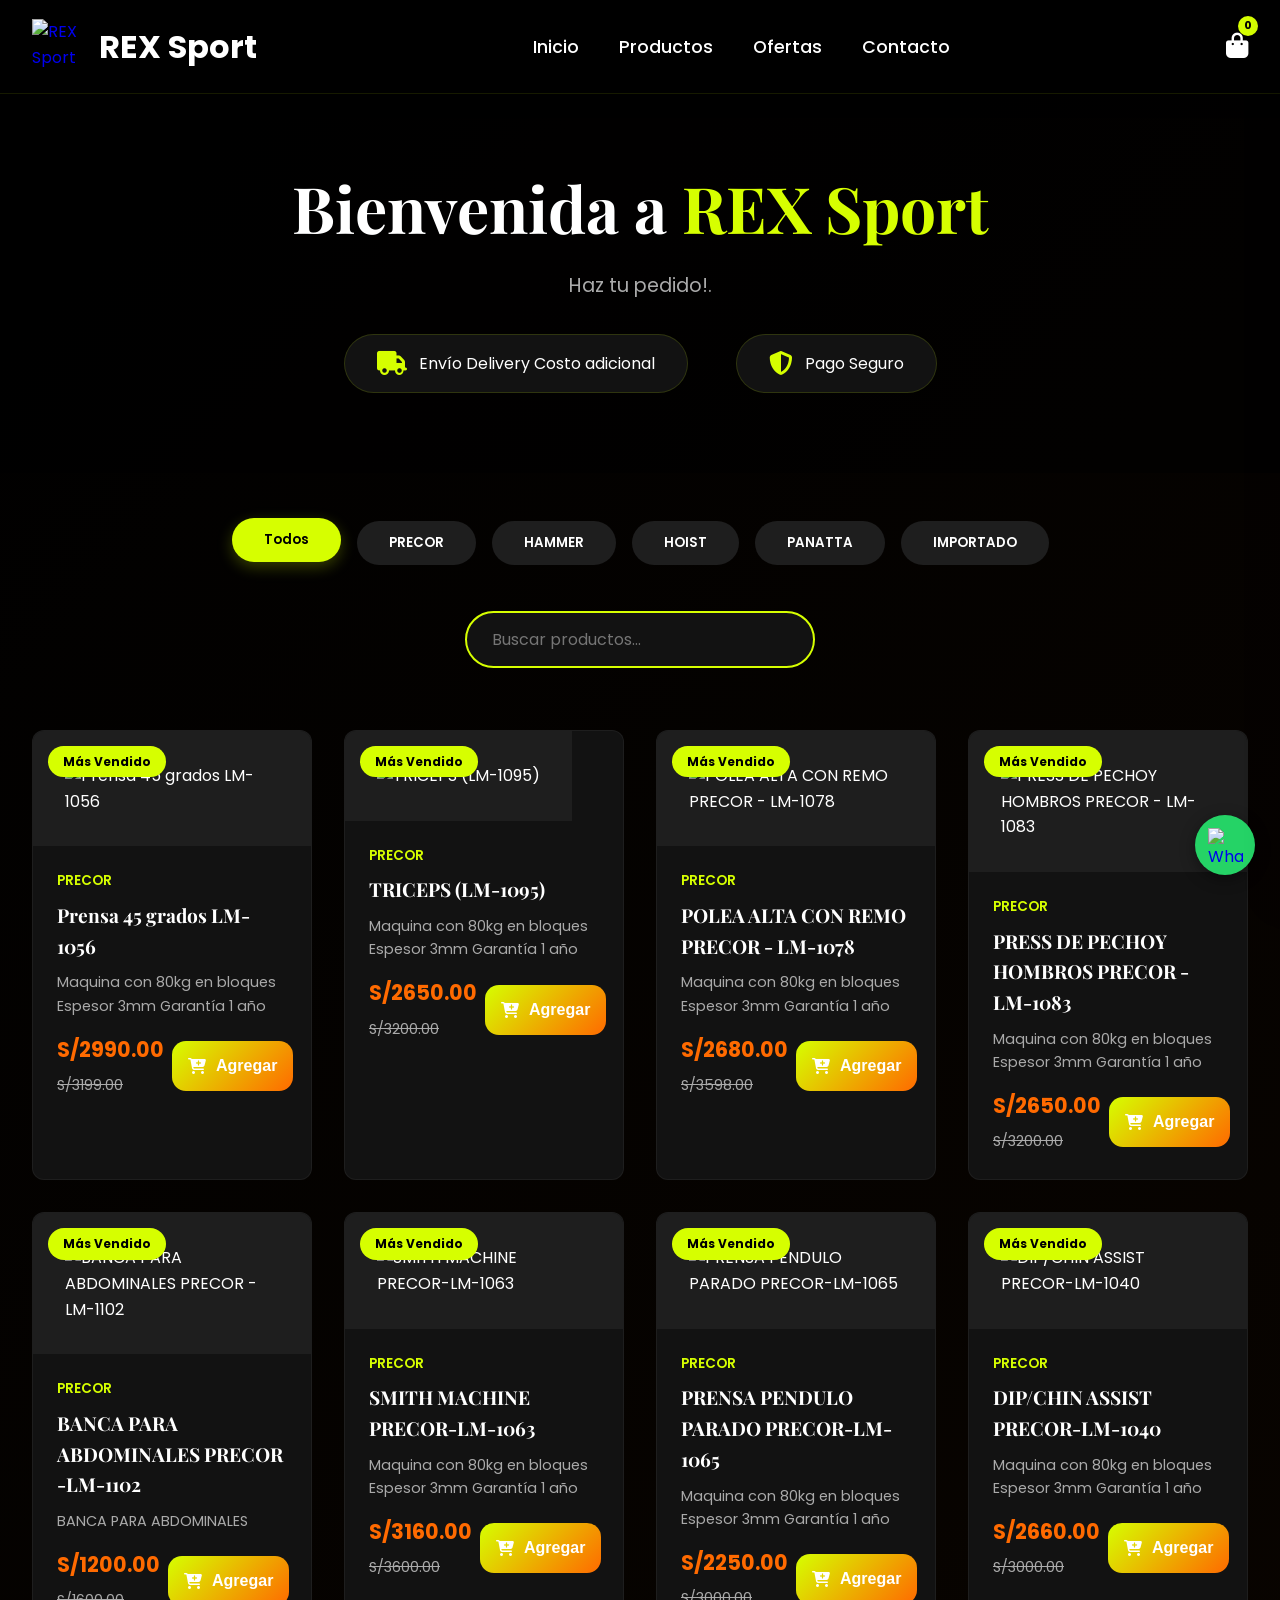
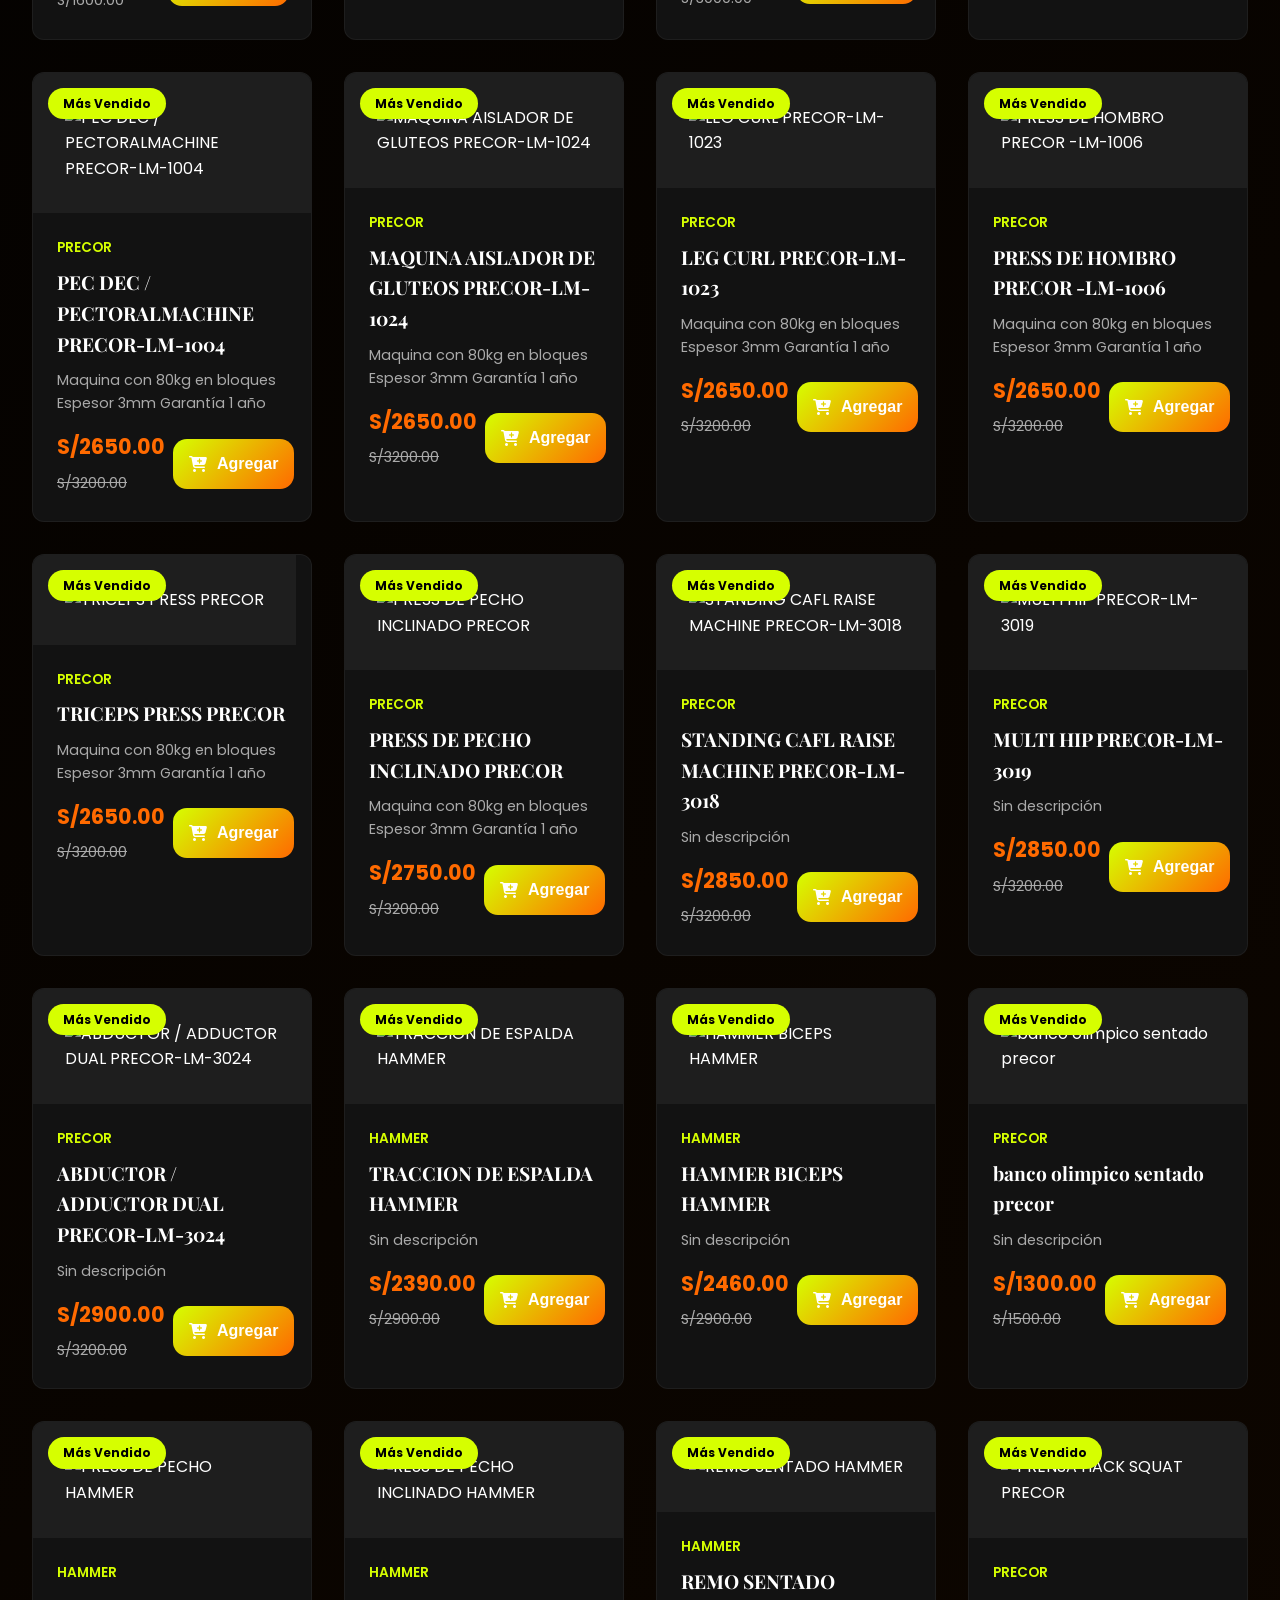
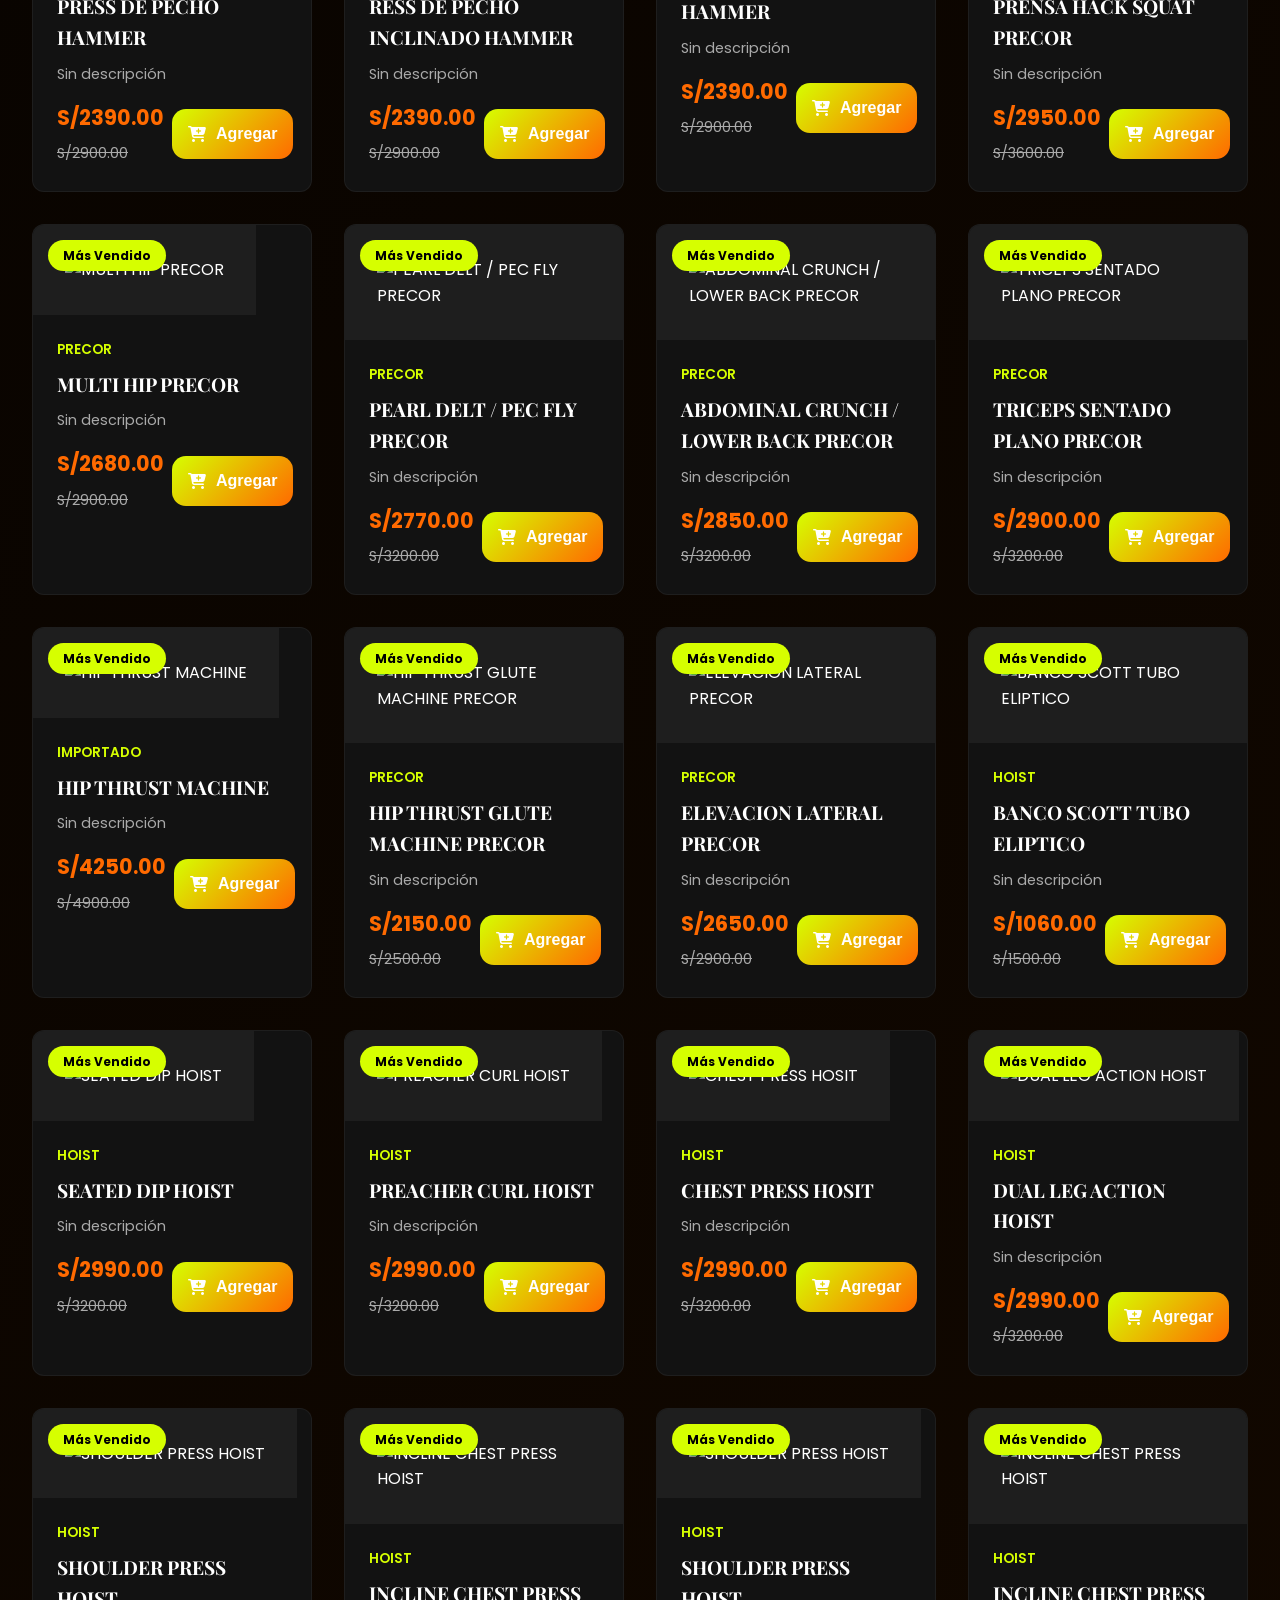
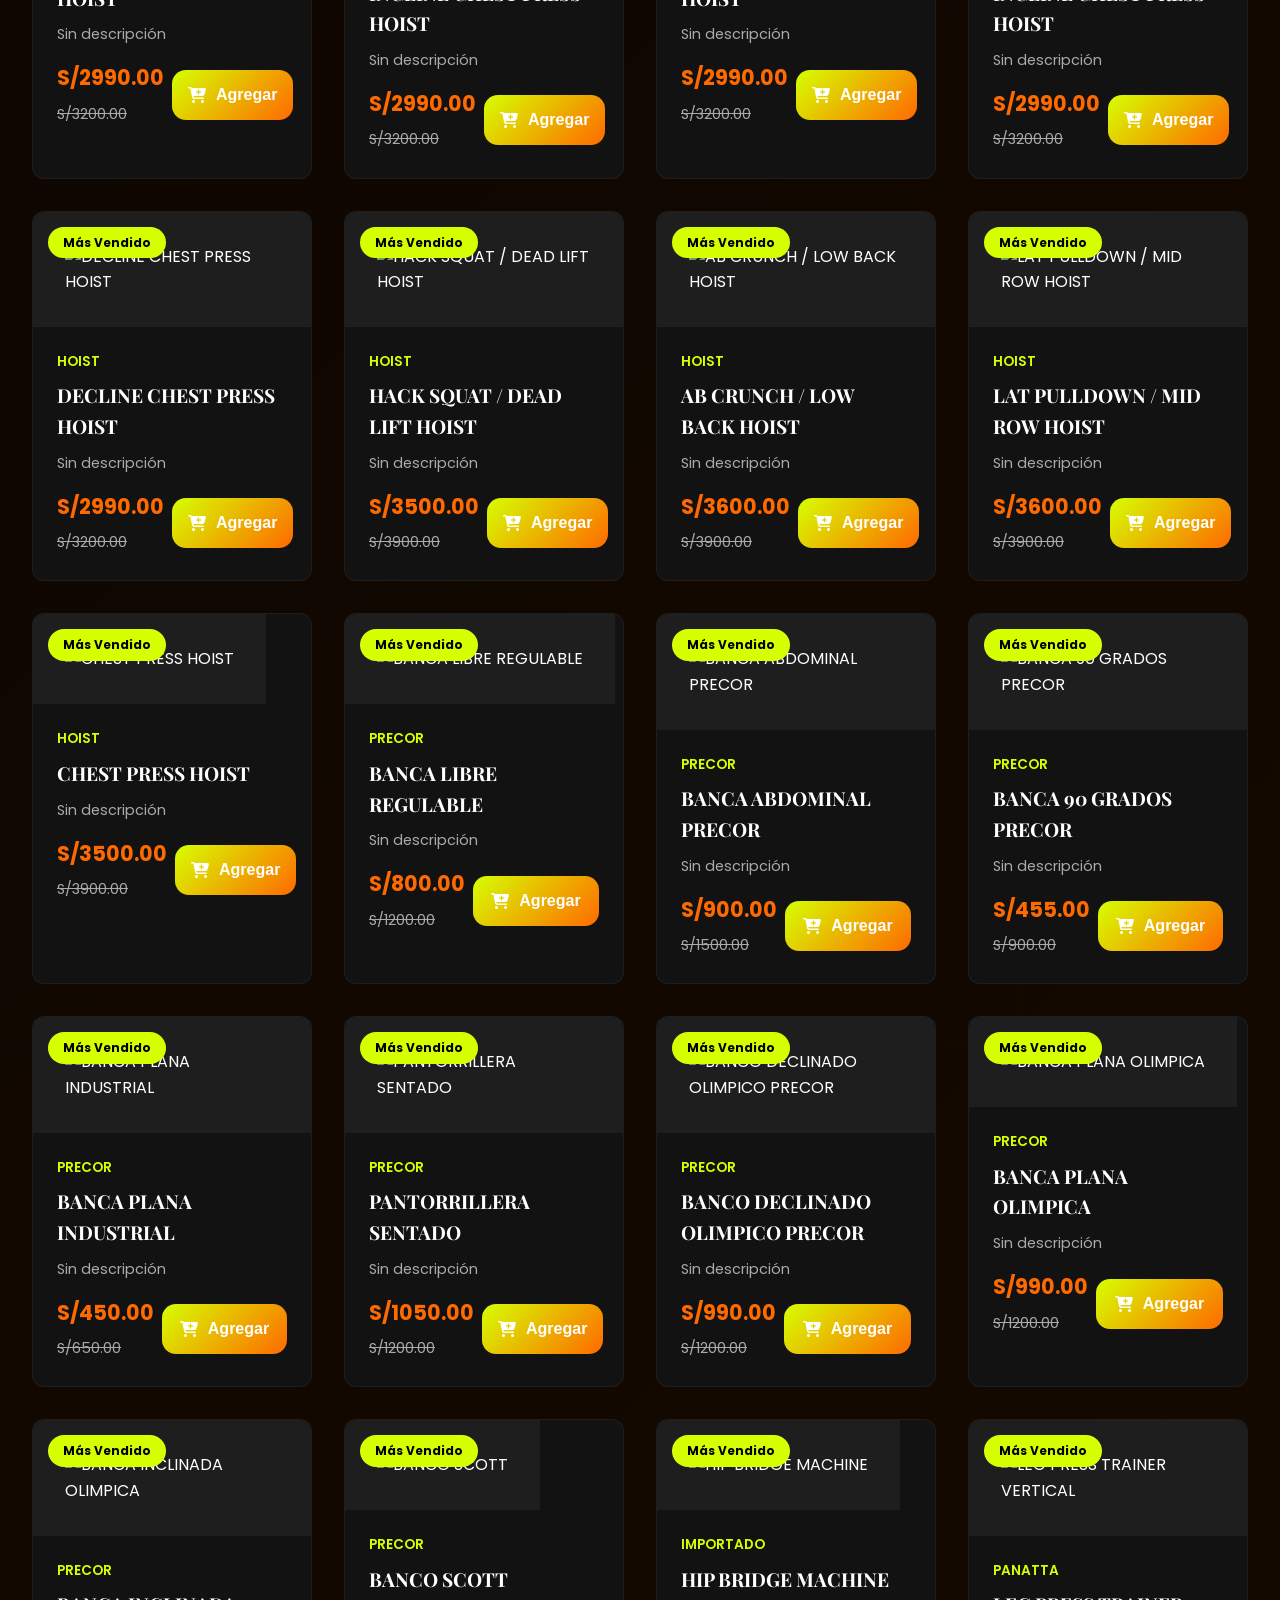
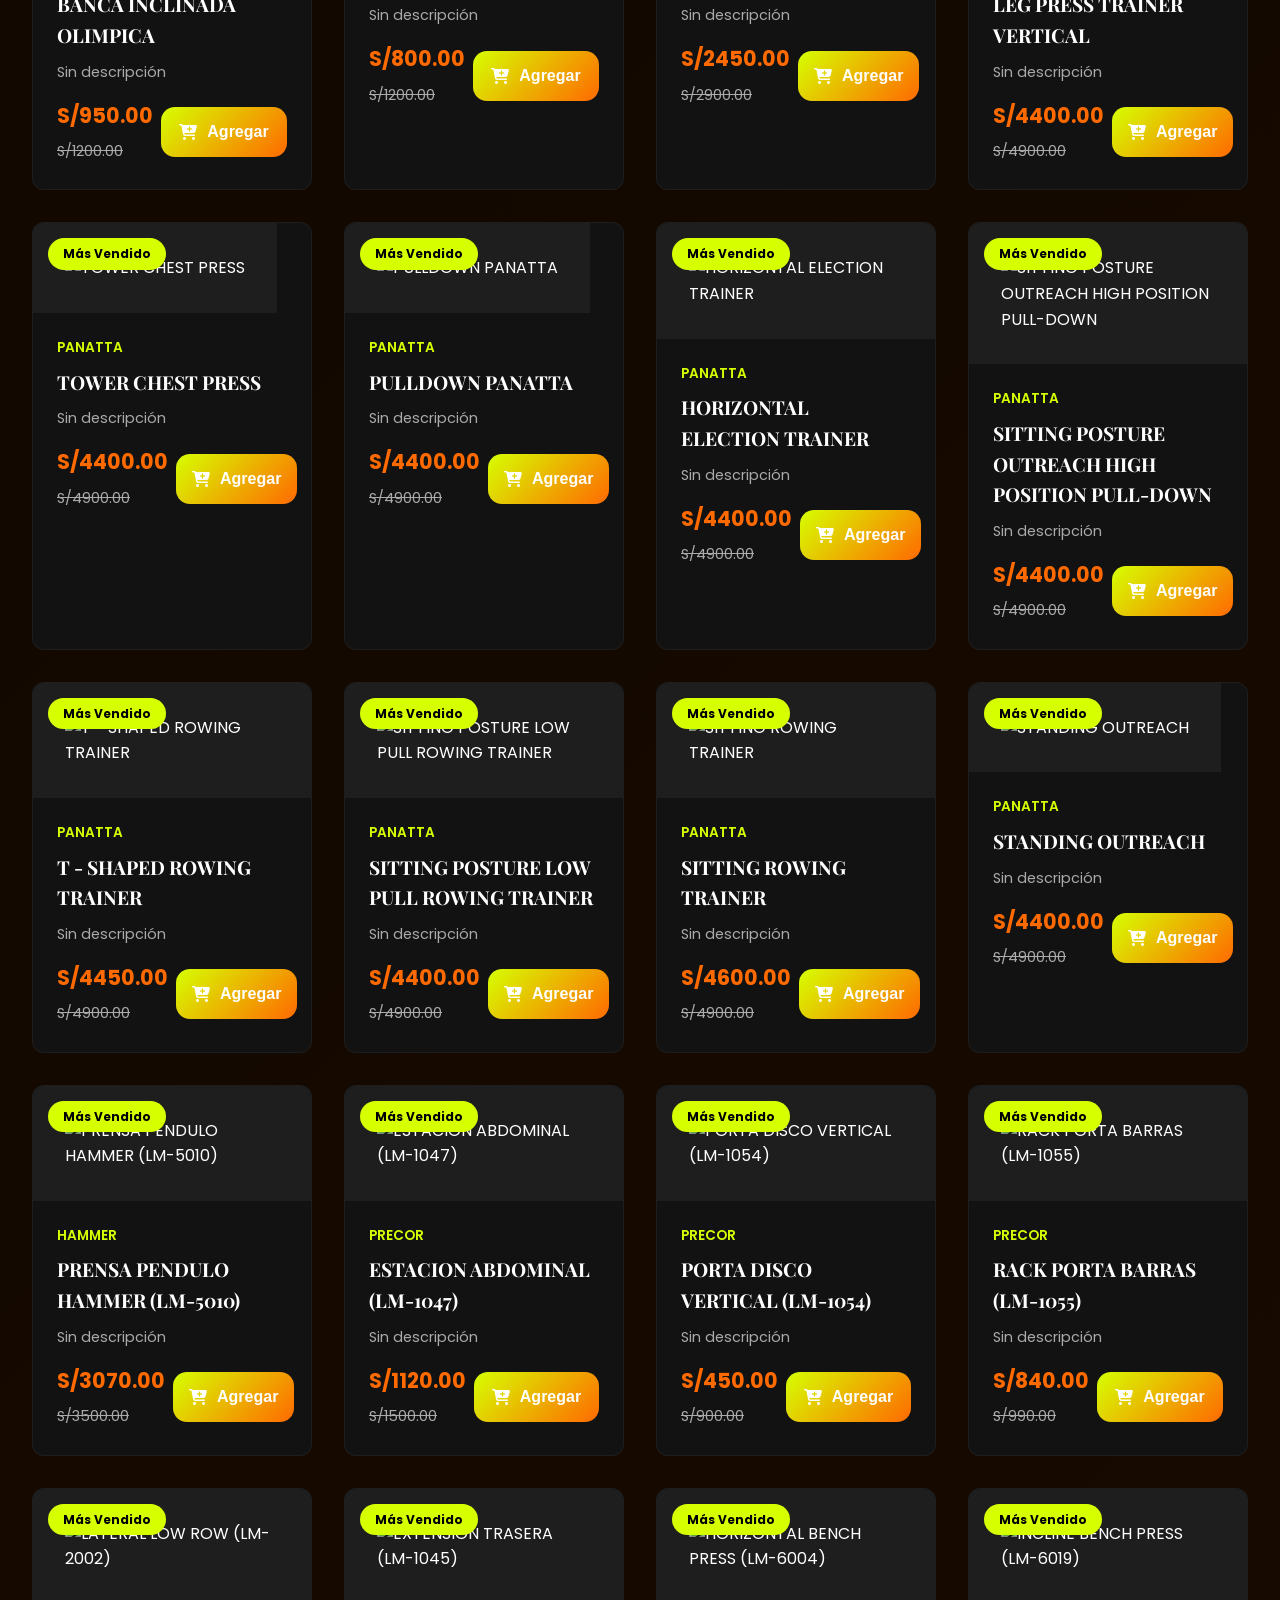
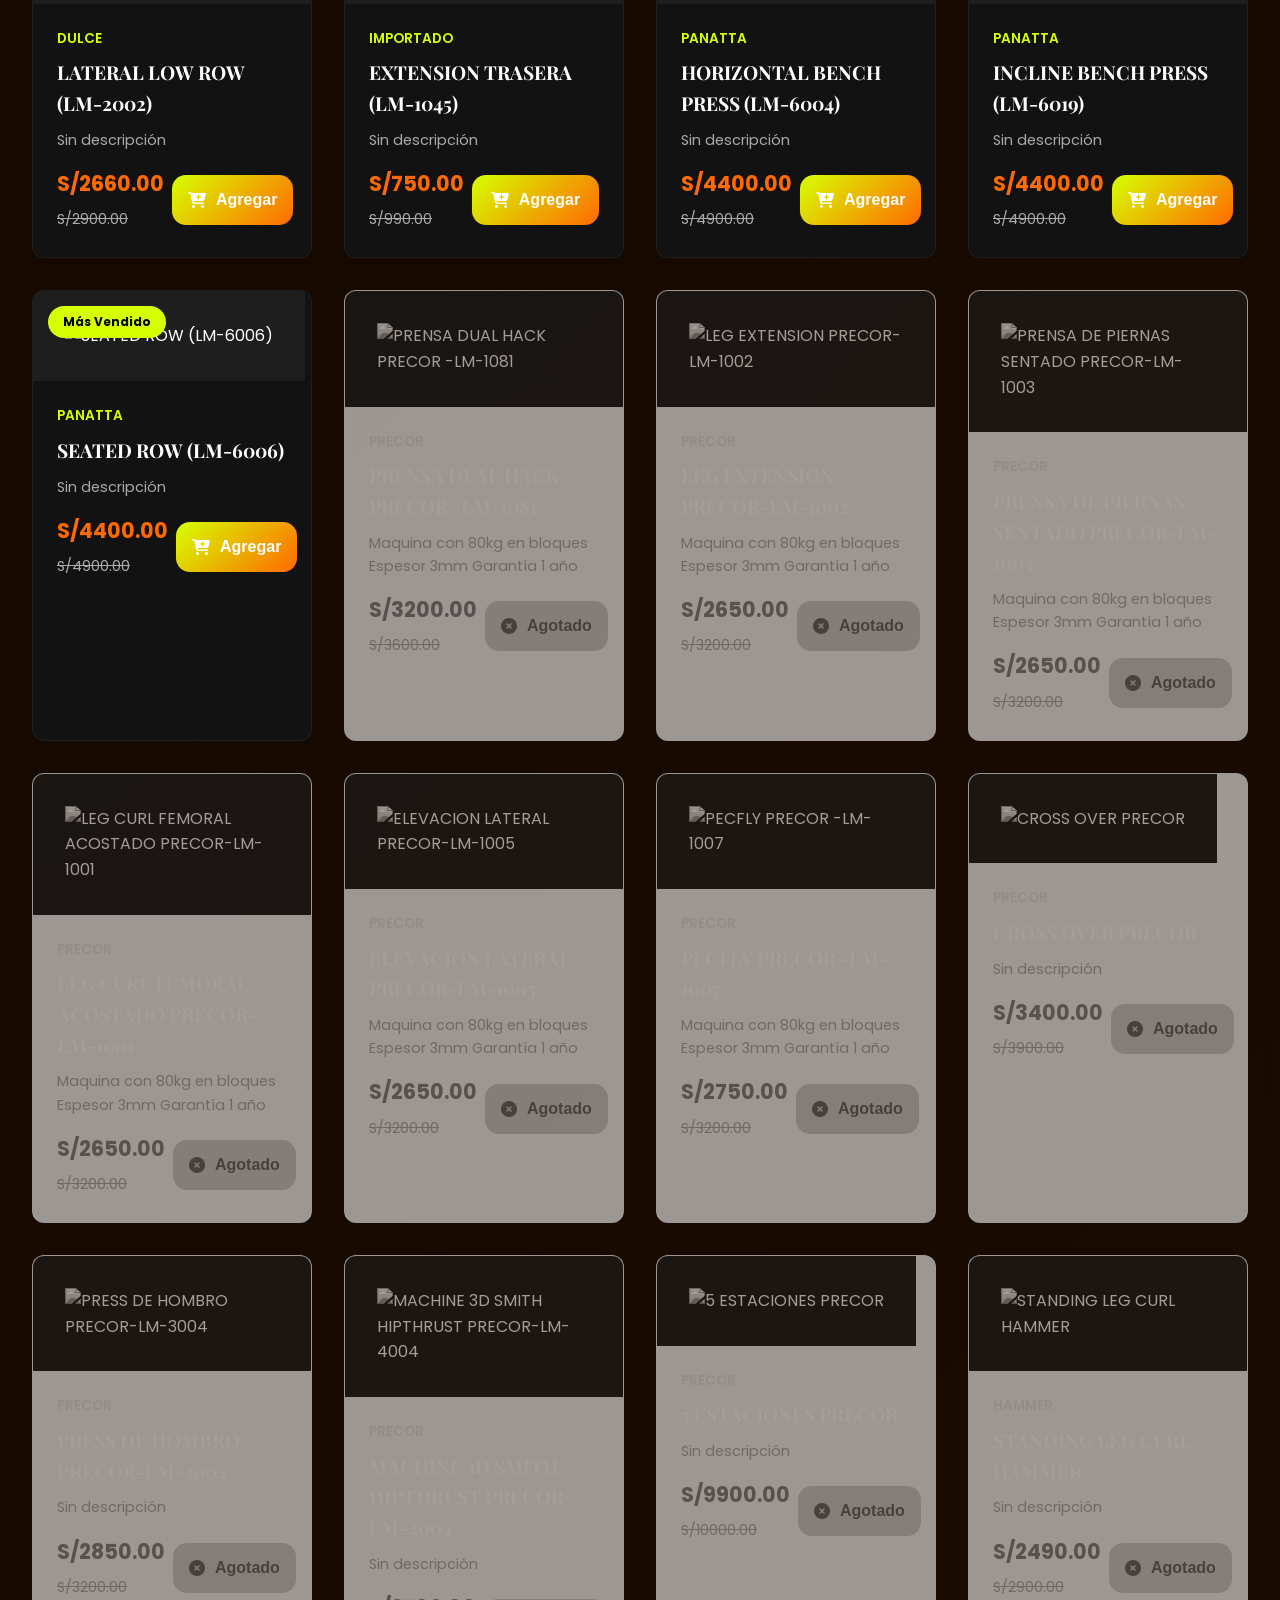
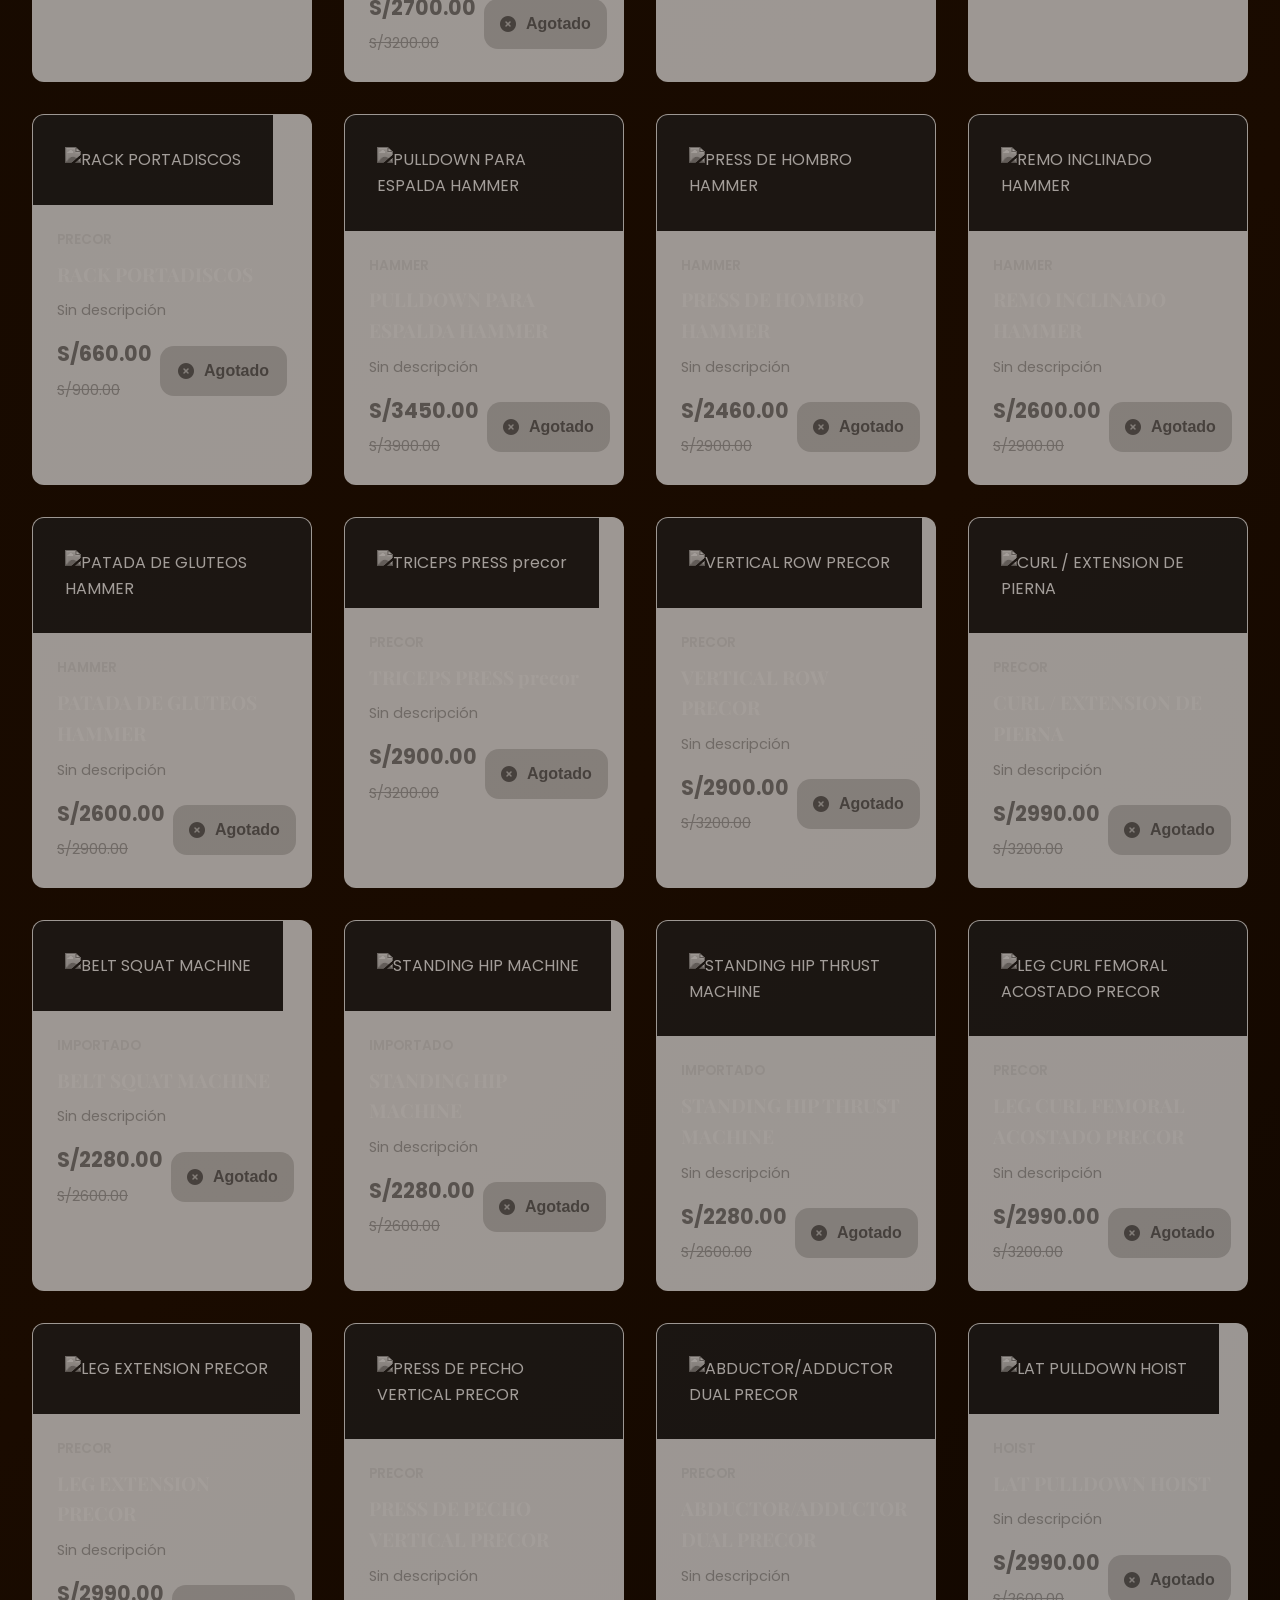
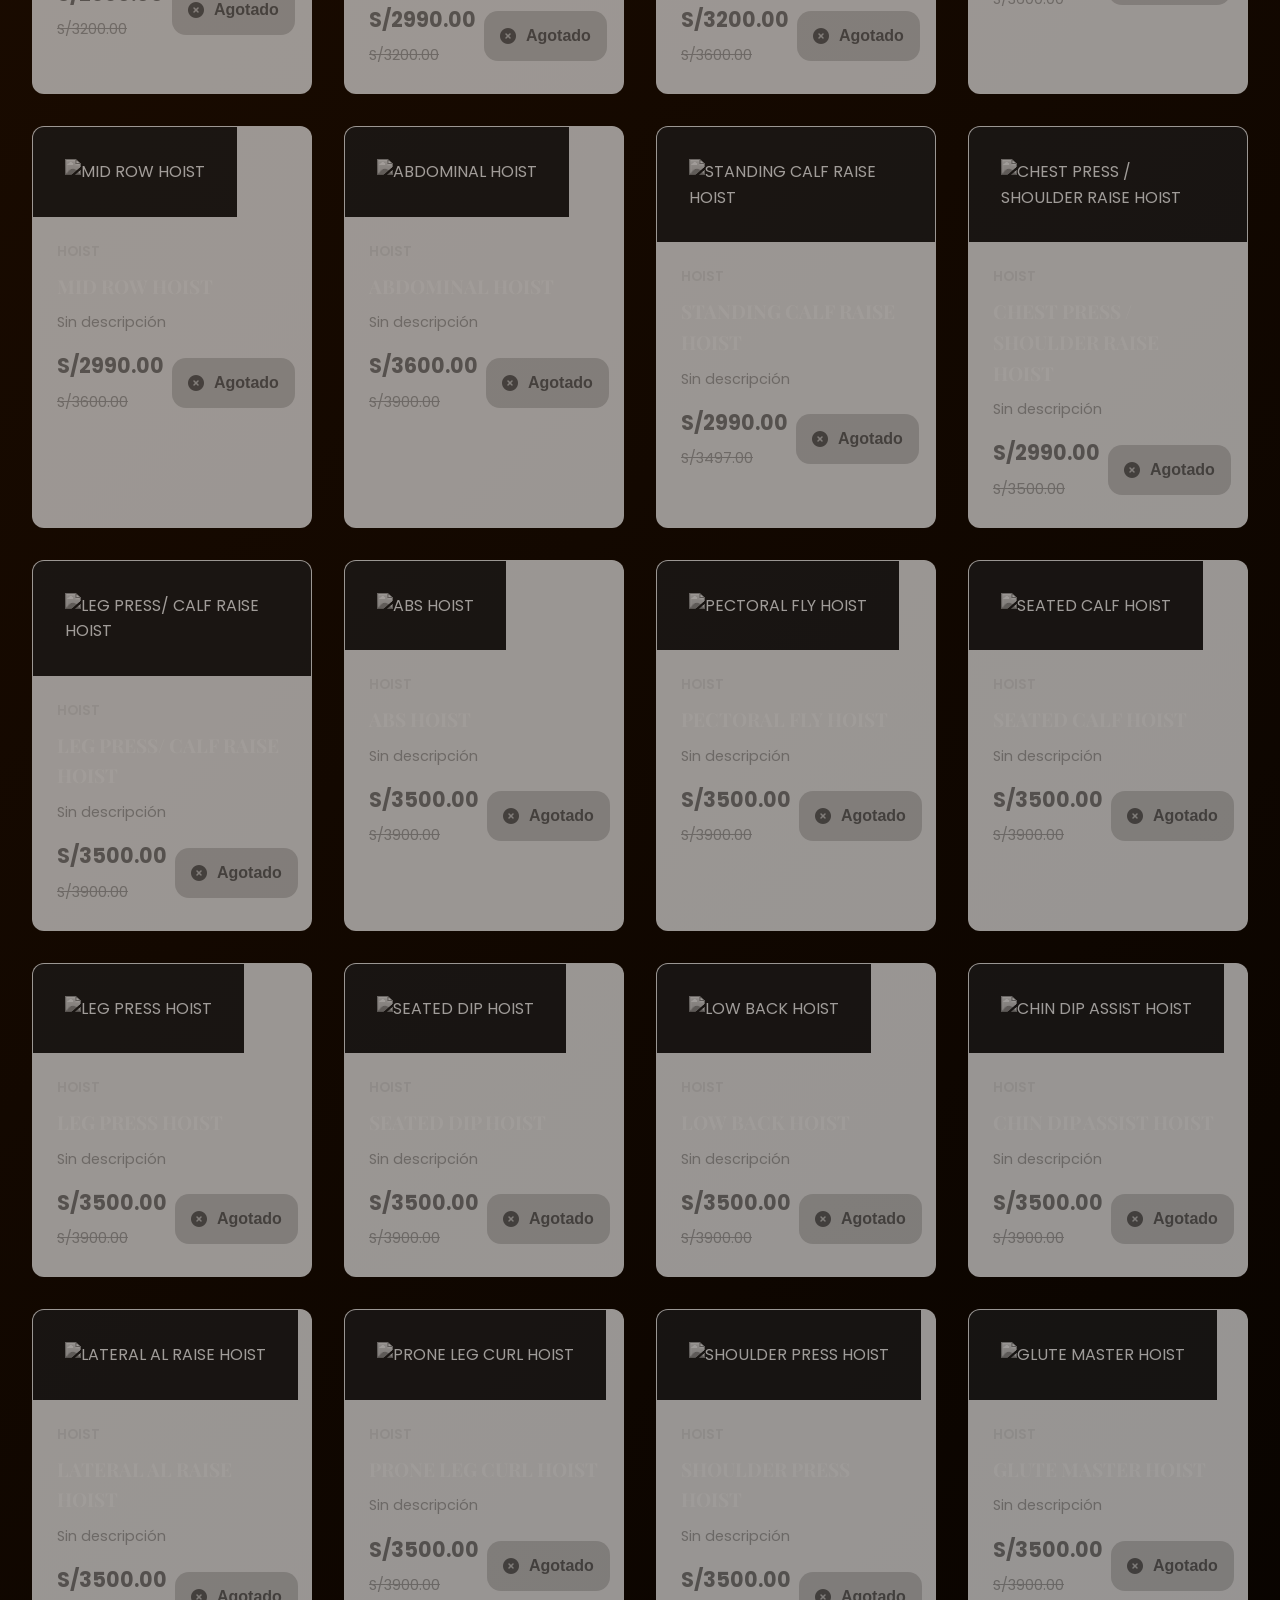
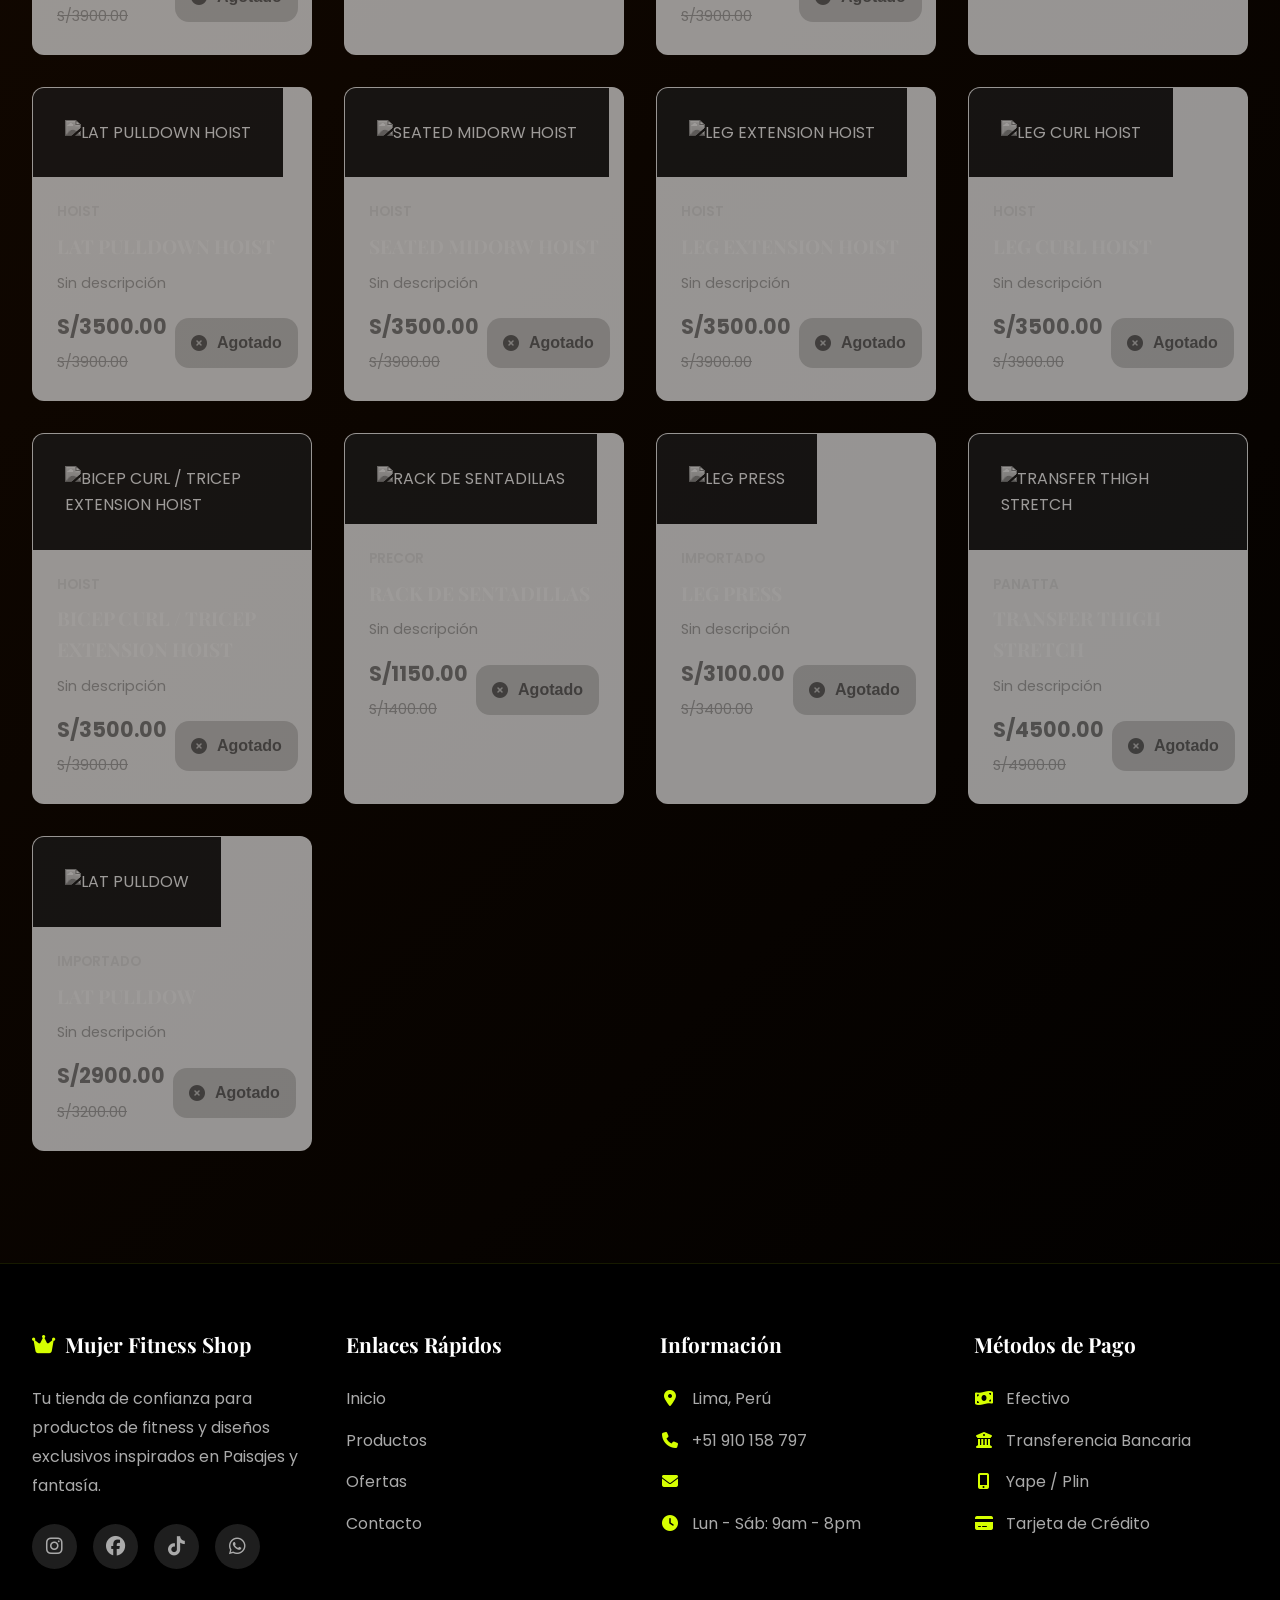
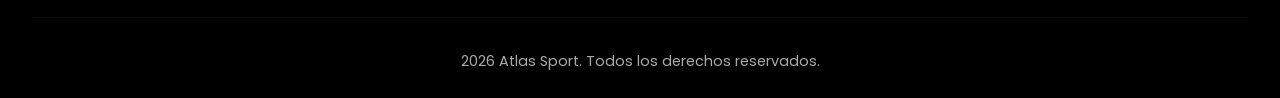
==== commit f54734b4: "Update index.html" ====
--- a/index.html
+++ b/index.html
@@ -16,8 +16,8 @@
     <header class="header">
         <div class="header-content">
           <a href="#" class="logo">
-    <img src="https://scontent.flim23-1.fna.fbcdn.net/v/t39.30808-6/241561291_112299897908598_7139990797929531412_n.jpg?_nc_cat=104&ccb=1-7&_nc_sid=6ee11a&_nc_ohc=nm16AtvTLJEQ7kNvwGAVdgW&_nc_oc=AdrlLGn1NlxwkAP_yuqYKB9v6SK0al-OWqVP_M30PYsw6YvV9_GfzEp1xzqyyWXok1Mra380XHlKJOtzDmWdKAcp&_nc_zt=23&_nc_ht=scontent.flim23-1.fna&_nc_gid=QjfrLieN-WJ5qHSuCTZU6A&_nc_ss=7b289&oh=00_Af6yqtDo0o_5IgoXcyPM69o9J5fdsVdD52JWiZrecqPagw&oe=6A1ED154" alt="Atlas Sport Logo">
-    <span>Atlas Sport</span>
+    <img src="https://scontent.flim23-1.fna.fbcdn.net/v/t39.30808-6/277589184_371926124942956_7556787789820964005_n.jpg?_nc_cat=106&ccb=1-7&_nc_sid=6ee11a&_nc_ohc=MuZgchEHrcIQ7kNvwGd4Jdj&_nc_oc=AdpaOw6yCUFyzL3HCQpP_AURoxIbb0kN7dn2Dg_ykIjYWBurALxpDdwN-qu0uZ1DHXGsfcRuIcWP59P6z7NTKw-N&_nc_zt=23&_nc_ht=scontent.flim23-1.fna&_nc_gid=tGH2ph6SQx5_YOccI-trhw&_nc_ss=7b289&oh=00_Af6p8AleRHMzZSAfE43IdiWbaDg6Qc64iZo_58niHcaEFQ&oe=6A1FA009" alt="REX Sport Logo">
+    <span>REX Sport</span>
 </a>
             </a>
             <ul class="nav-links">
@@ -34,10 +34,10 @@
     </header>
 
      <!-- Hero Section -->
-<section class="hero" id="inicio" style="background-image: url('https://i.pinimg.com/736x/41/5c/88/415c885ccf51aa07009382f81846326a.jpg'); background-size: cover; background-position: center; position: relative;">
+<section class="hero" id="inicio" style="background-image: url('https://i.pinimg.com/736x/6f/7d/c8/6f7dc86e2c7d49bd76a804b81d7c9fab.jpg'); background-size: cover; background-position: center; position: relative;">
     <div style="position: absolute; top: 0; left: 0; width: 100%; height: 100%; background-color: rgba(0,0,0,0.6); z-index: 1;"></div>
     <div style="position: relative; z-index: 2;">
-        <h1>Bienvenida a <span>Atlas Sport</span></h1>
+        <h1>Bienvenida a <span>REX Sport</span></h1>
         <p>Haz tu pedido!.</p>
         <div class="hero-badges">
         <div class="badge">
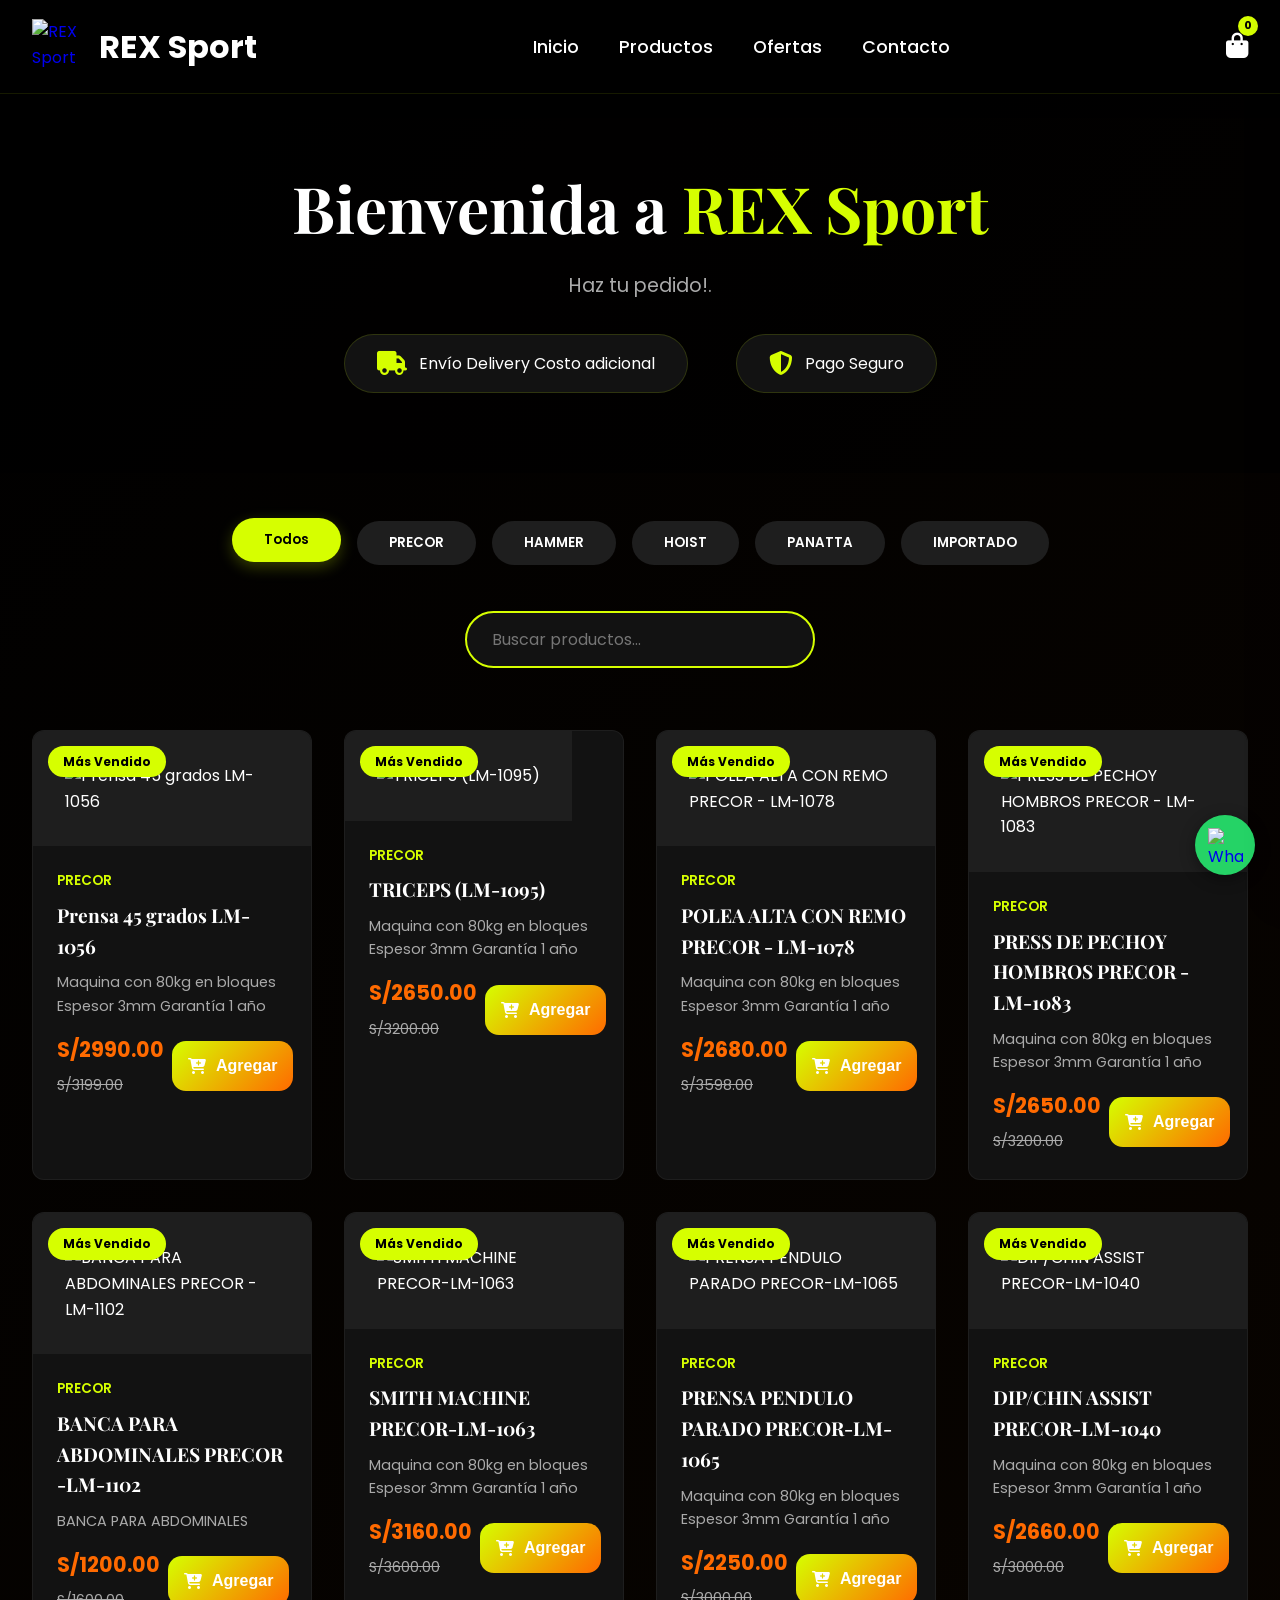
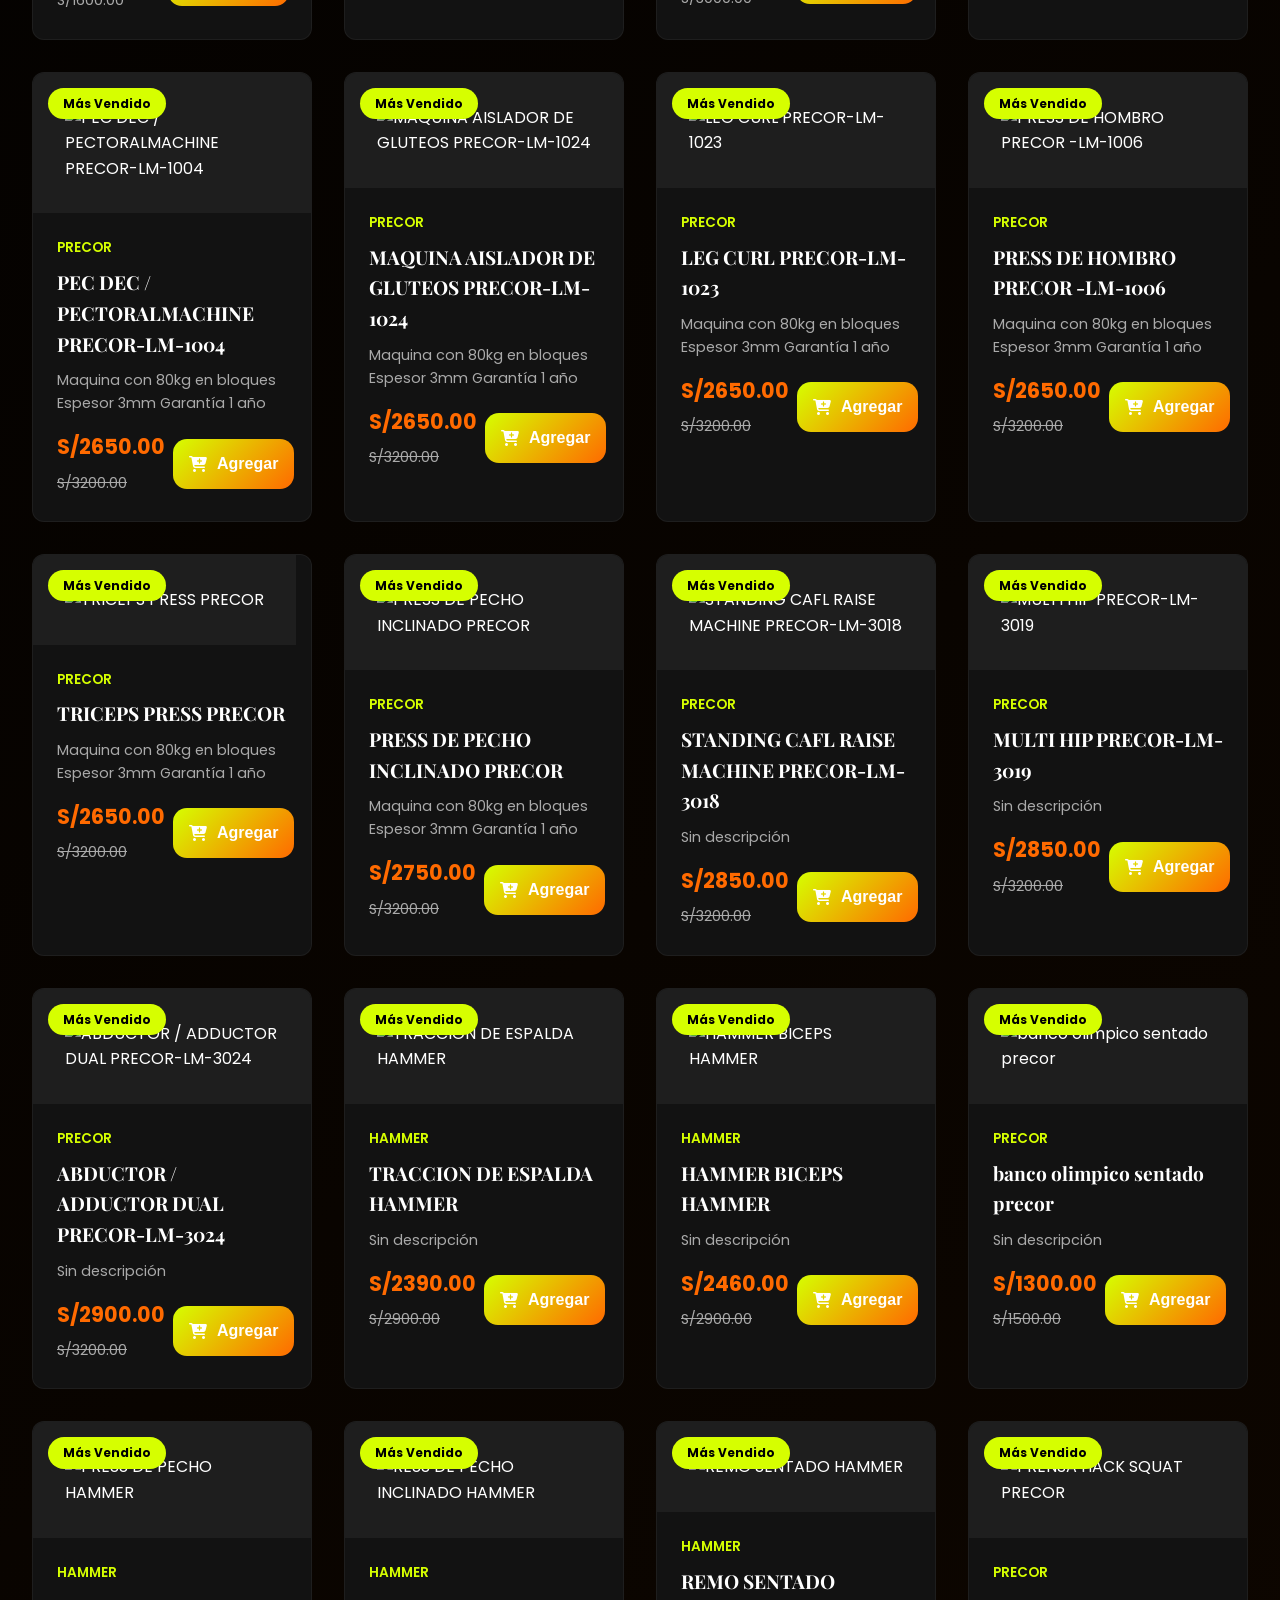
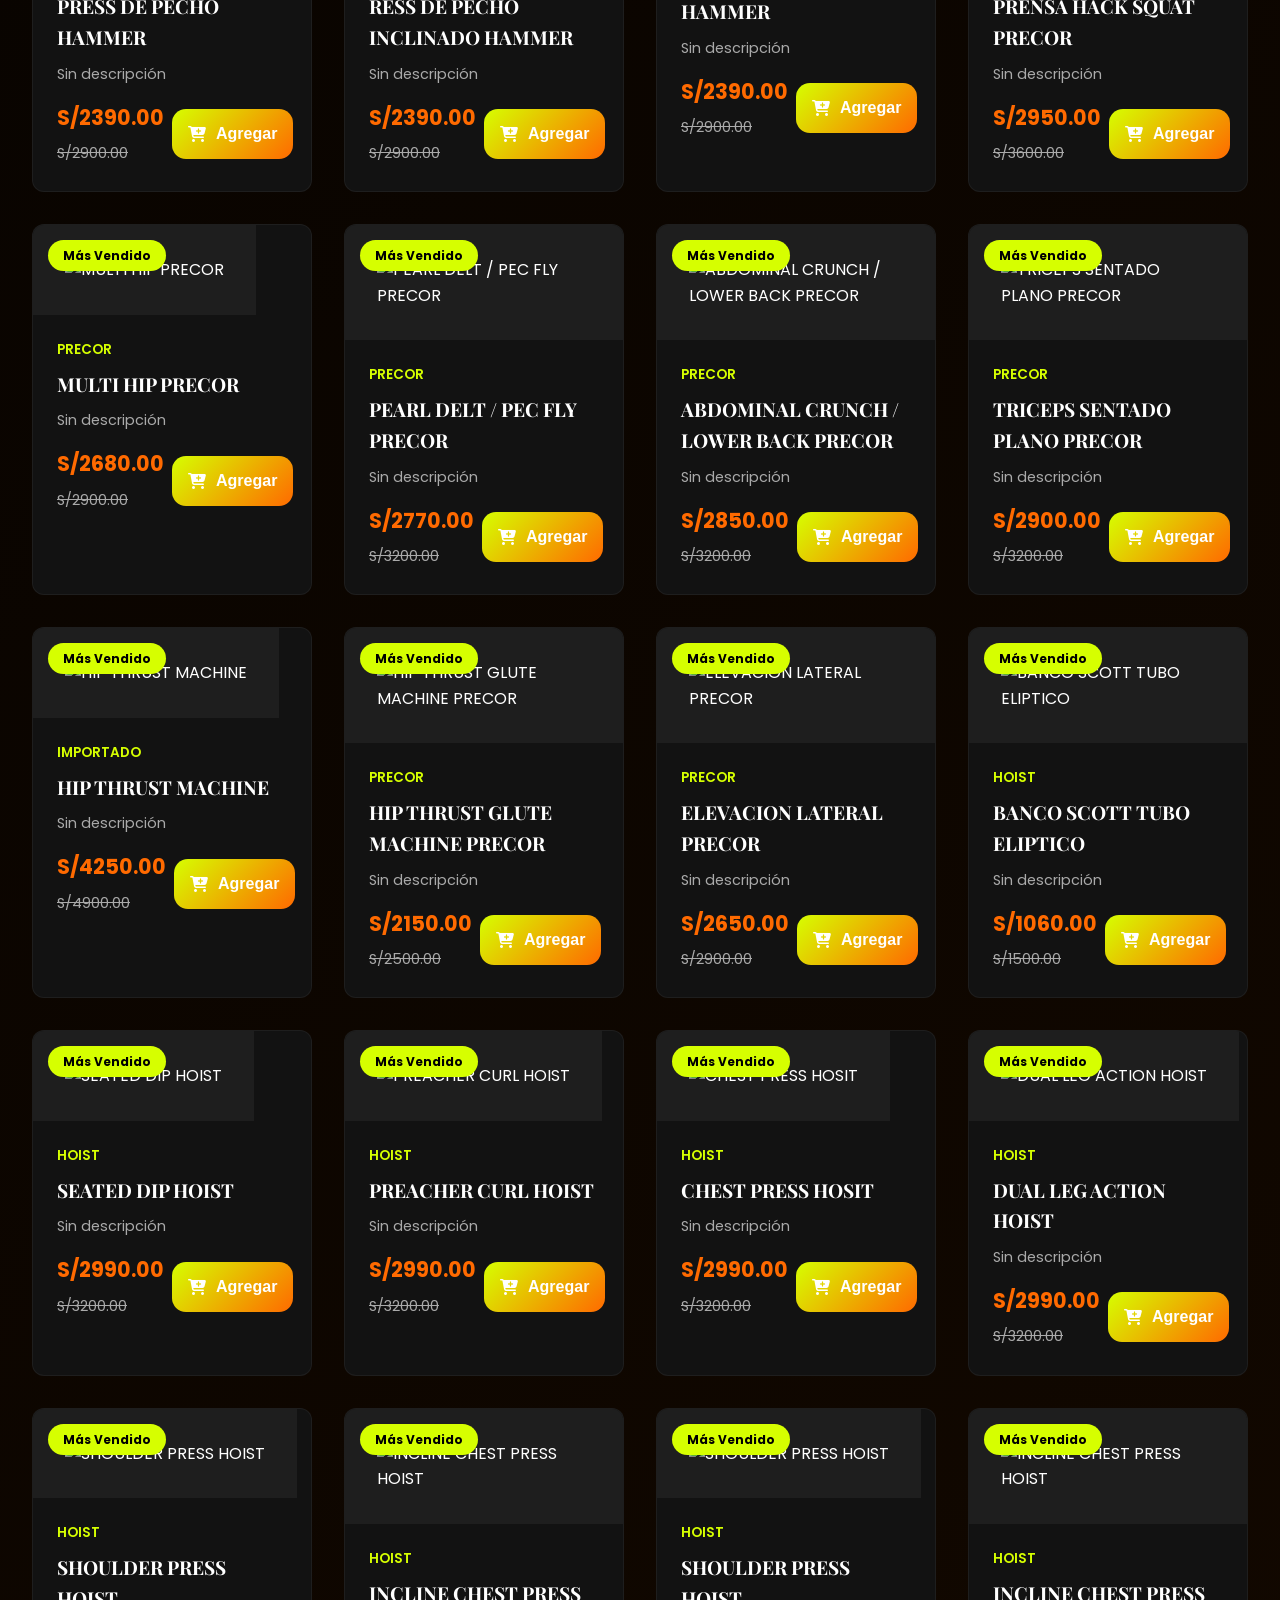
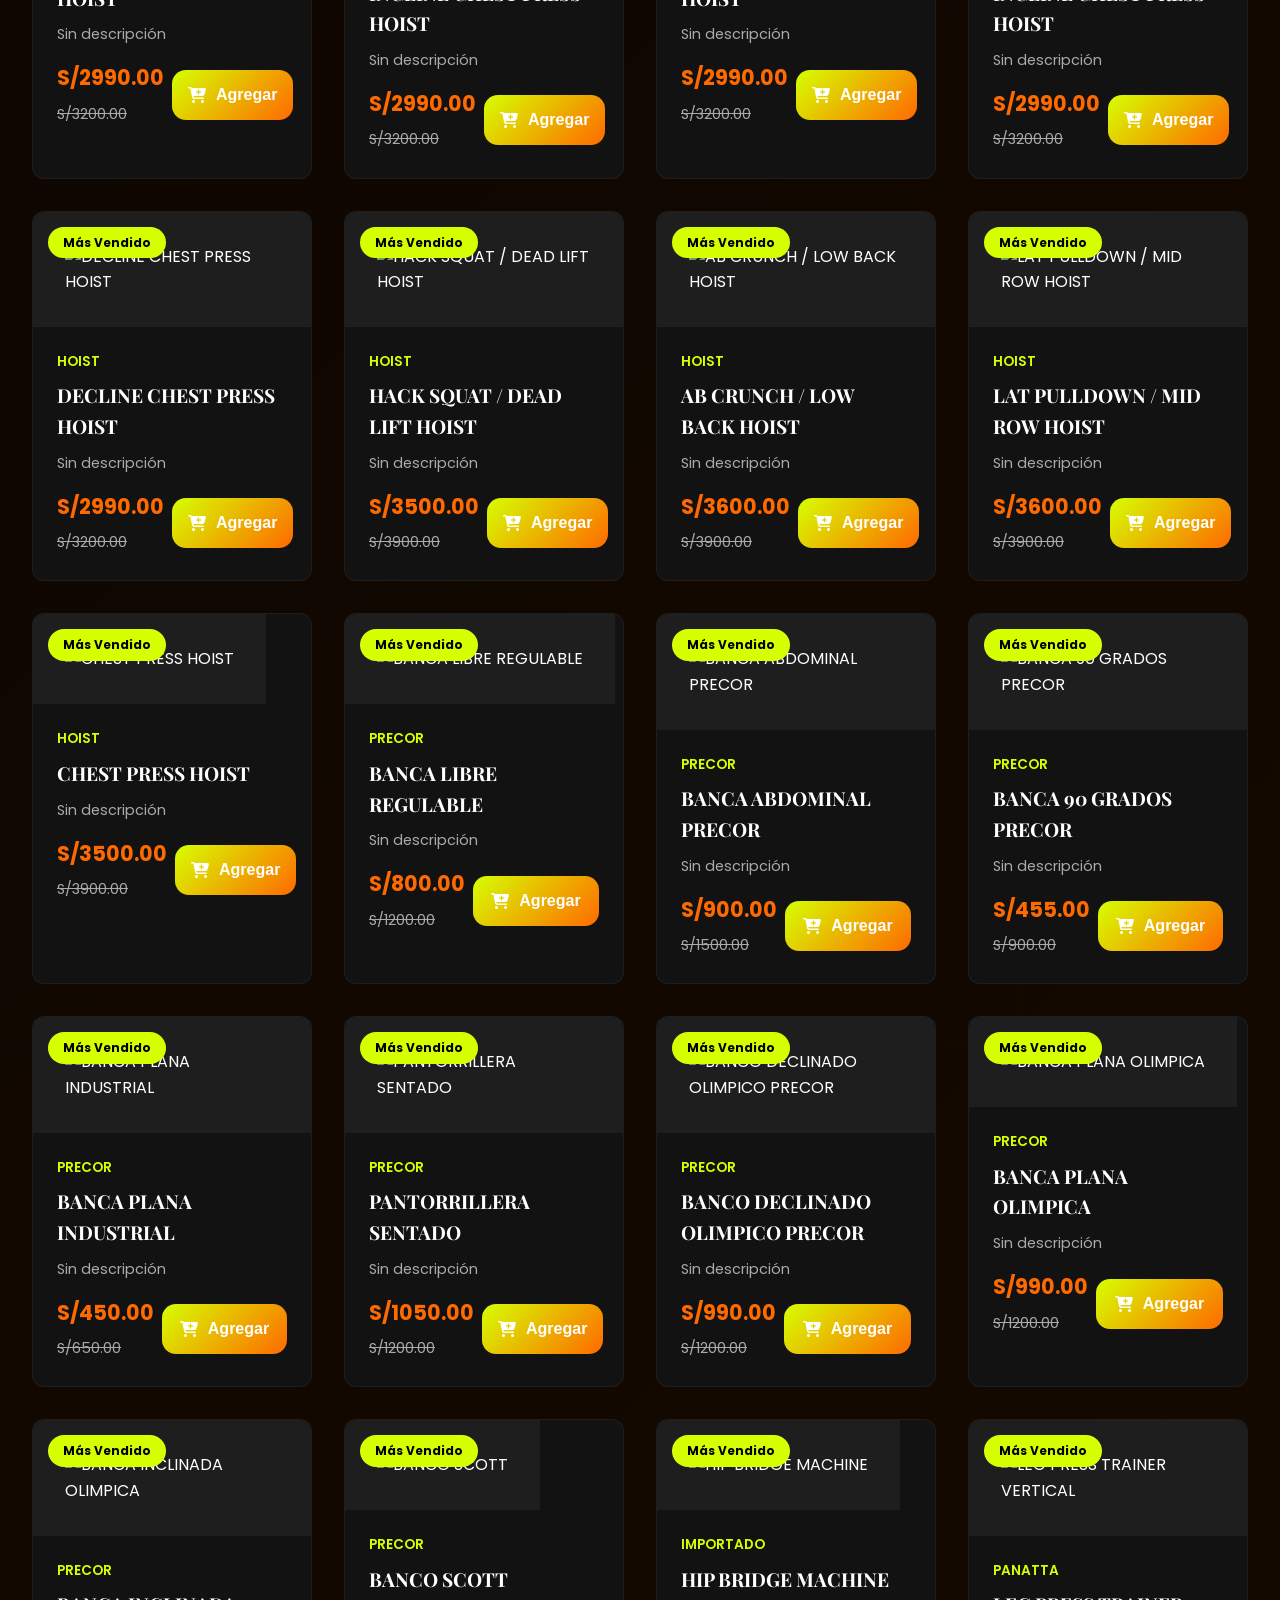
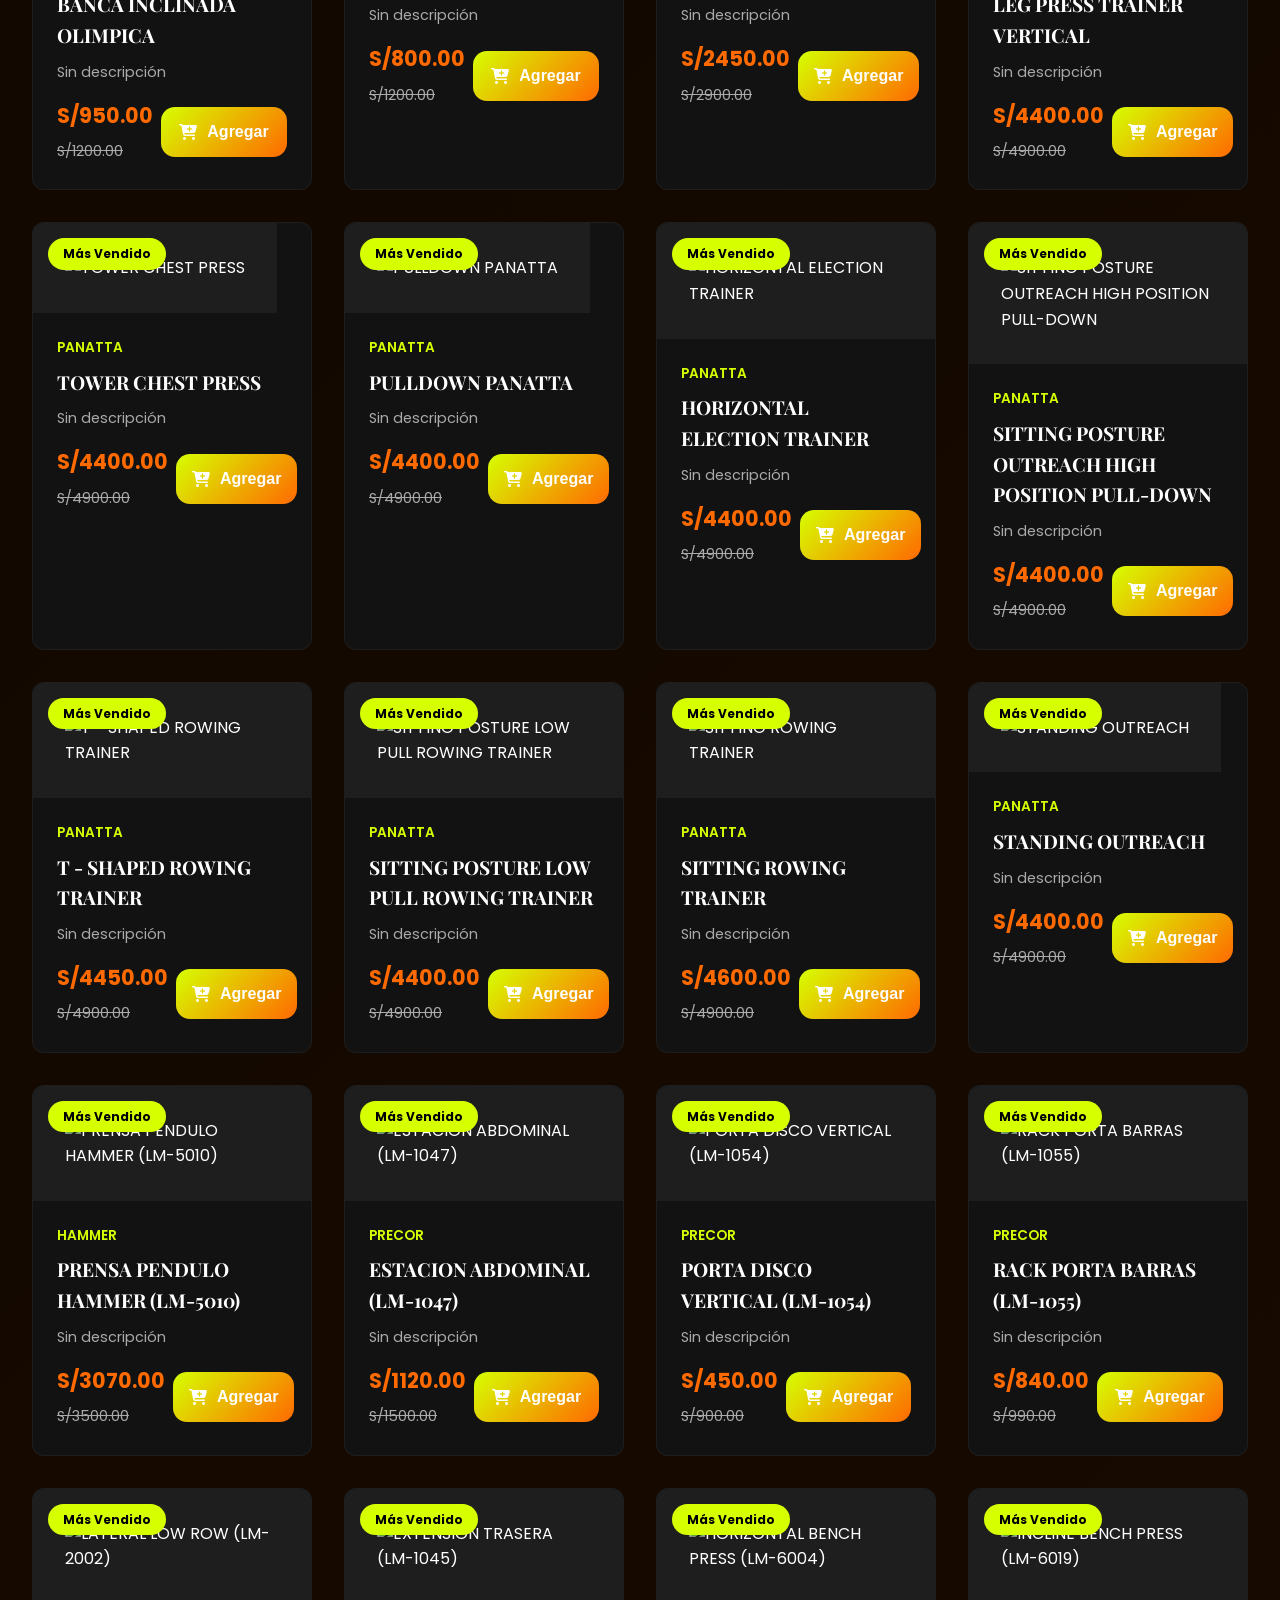
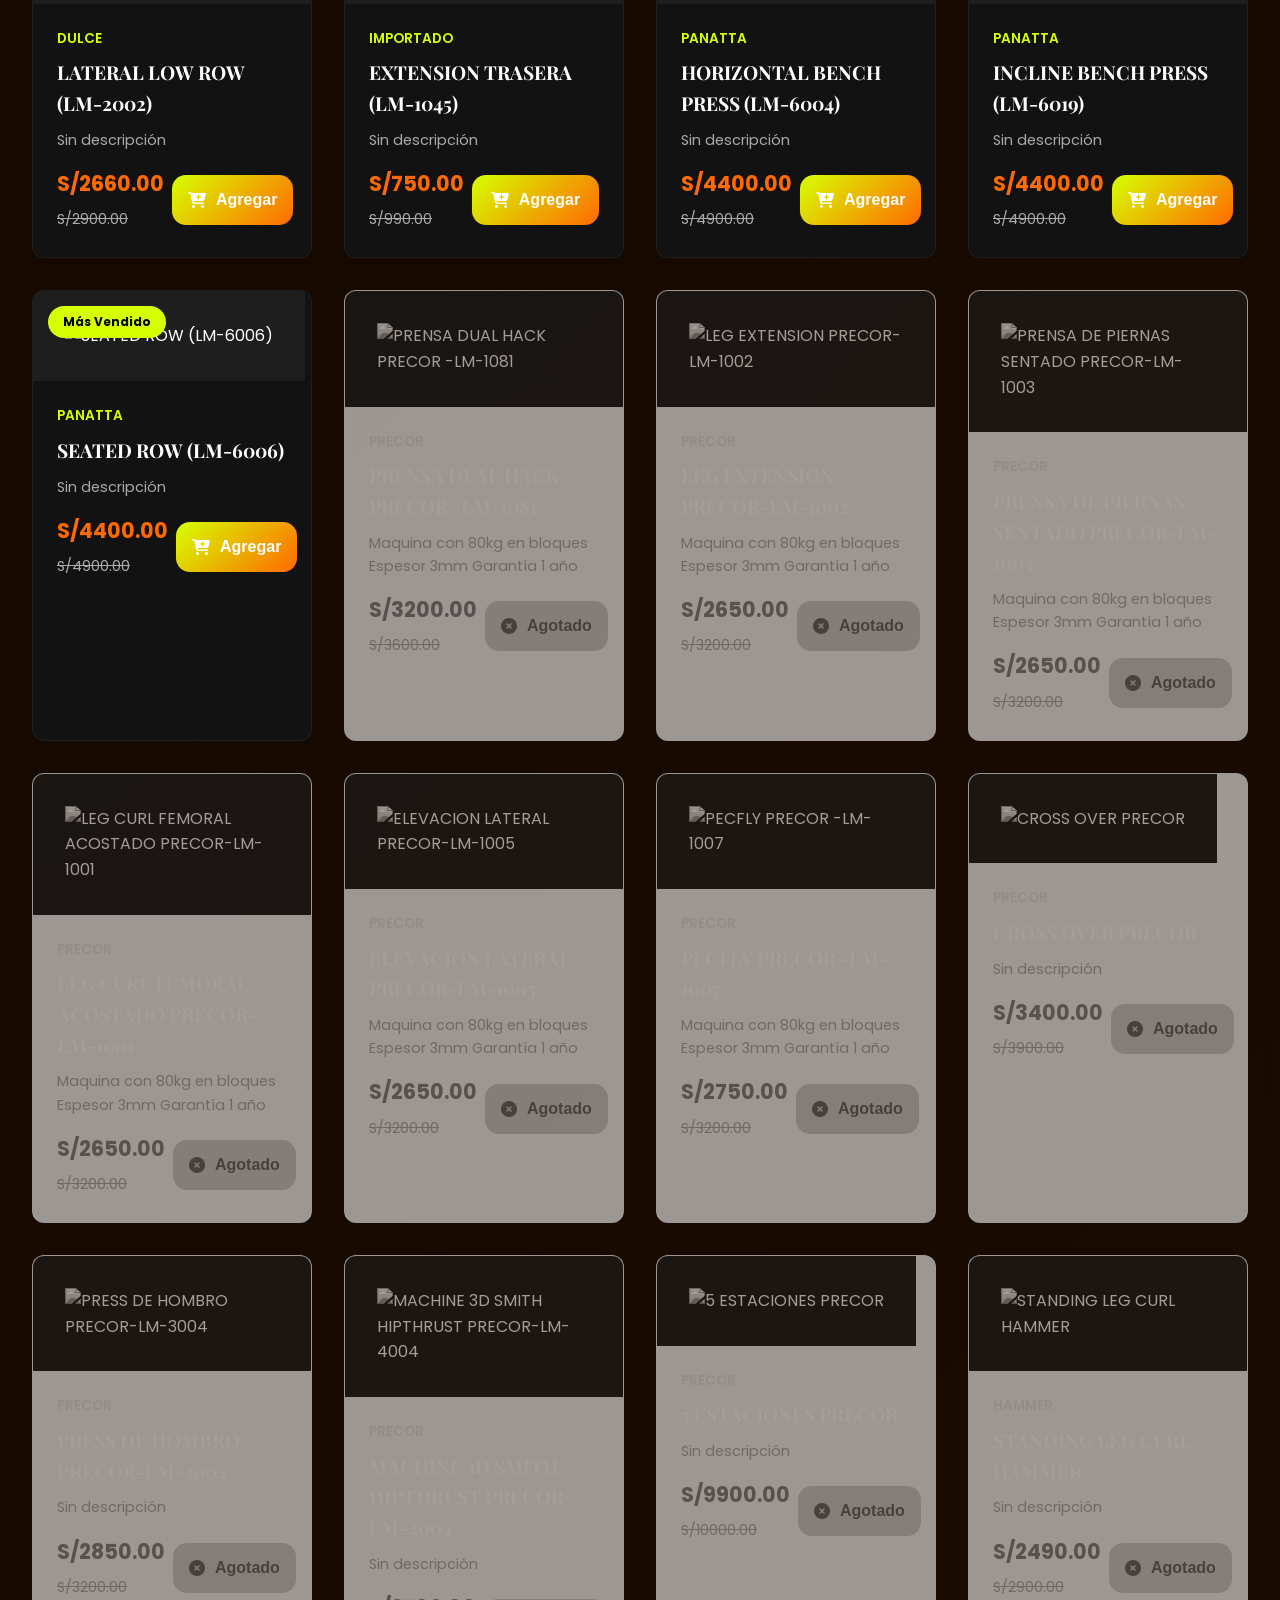
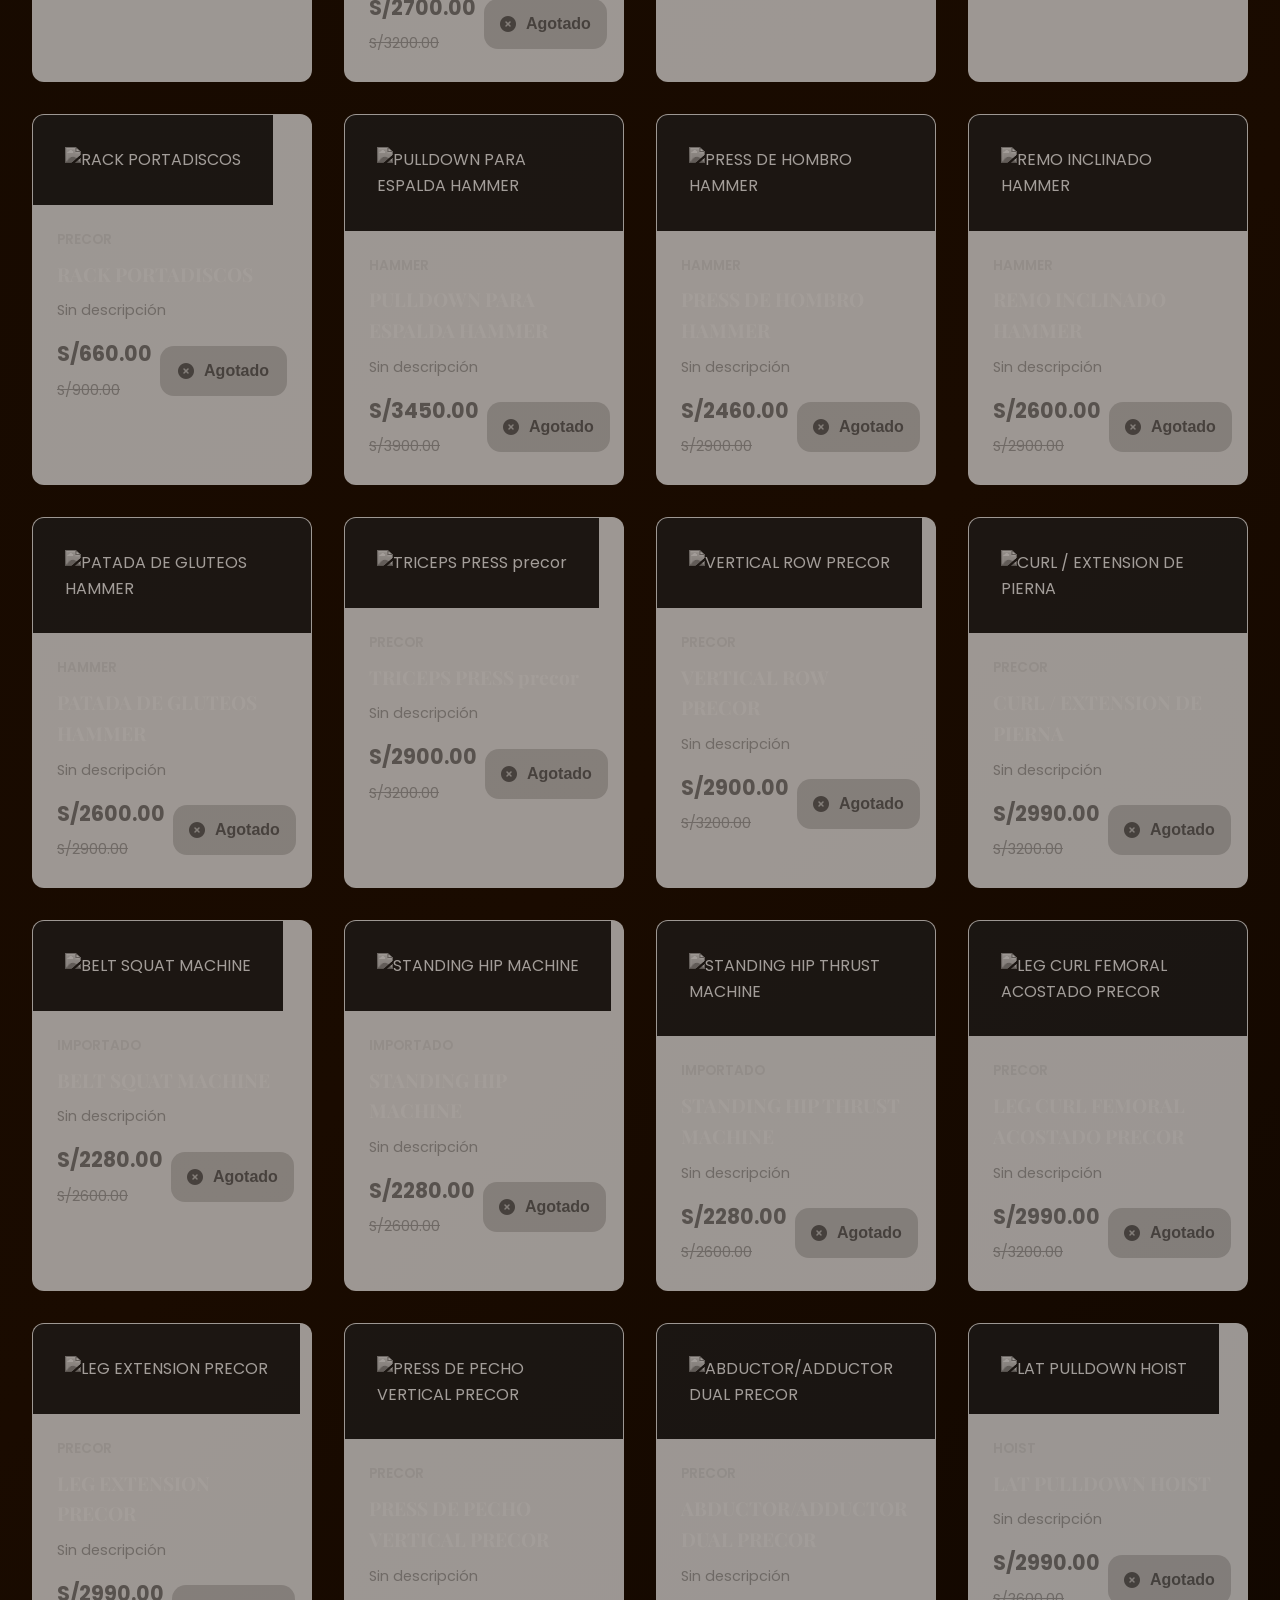
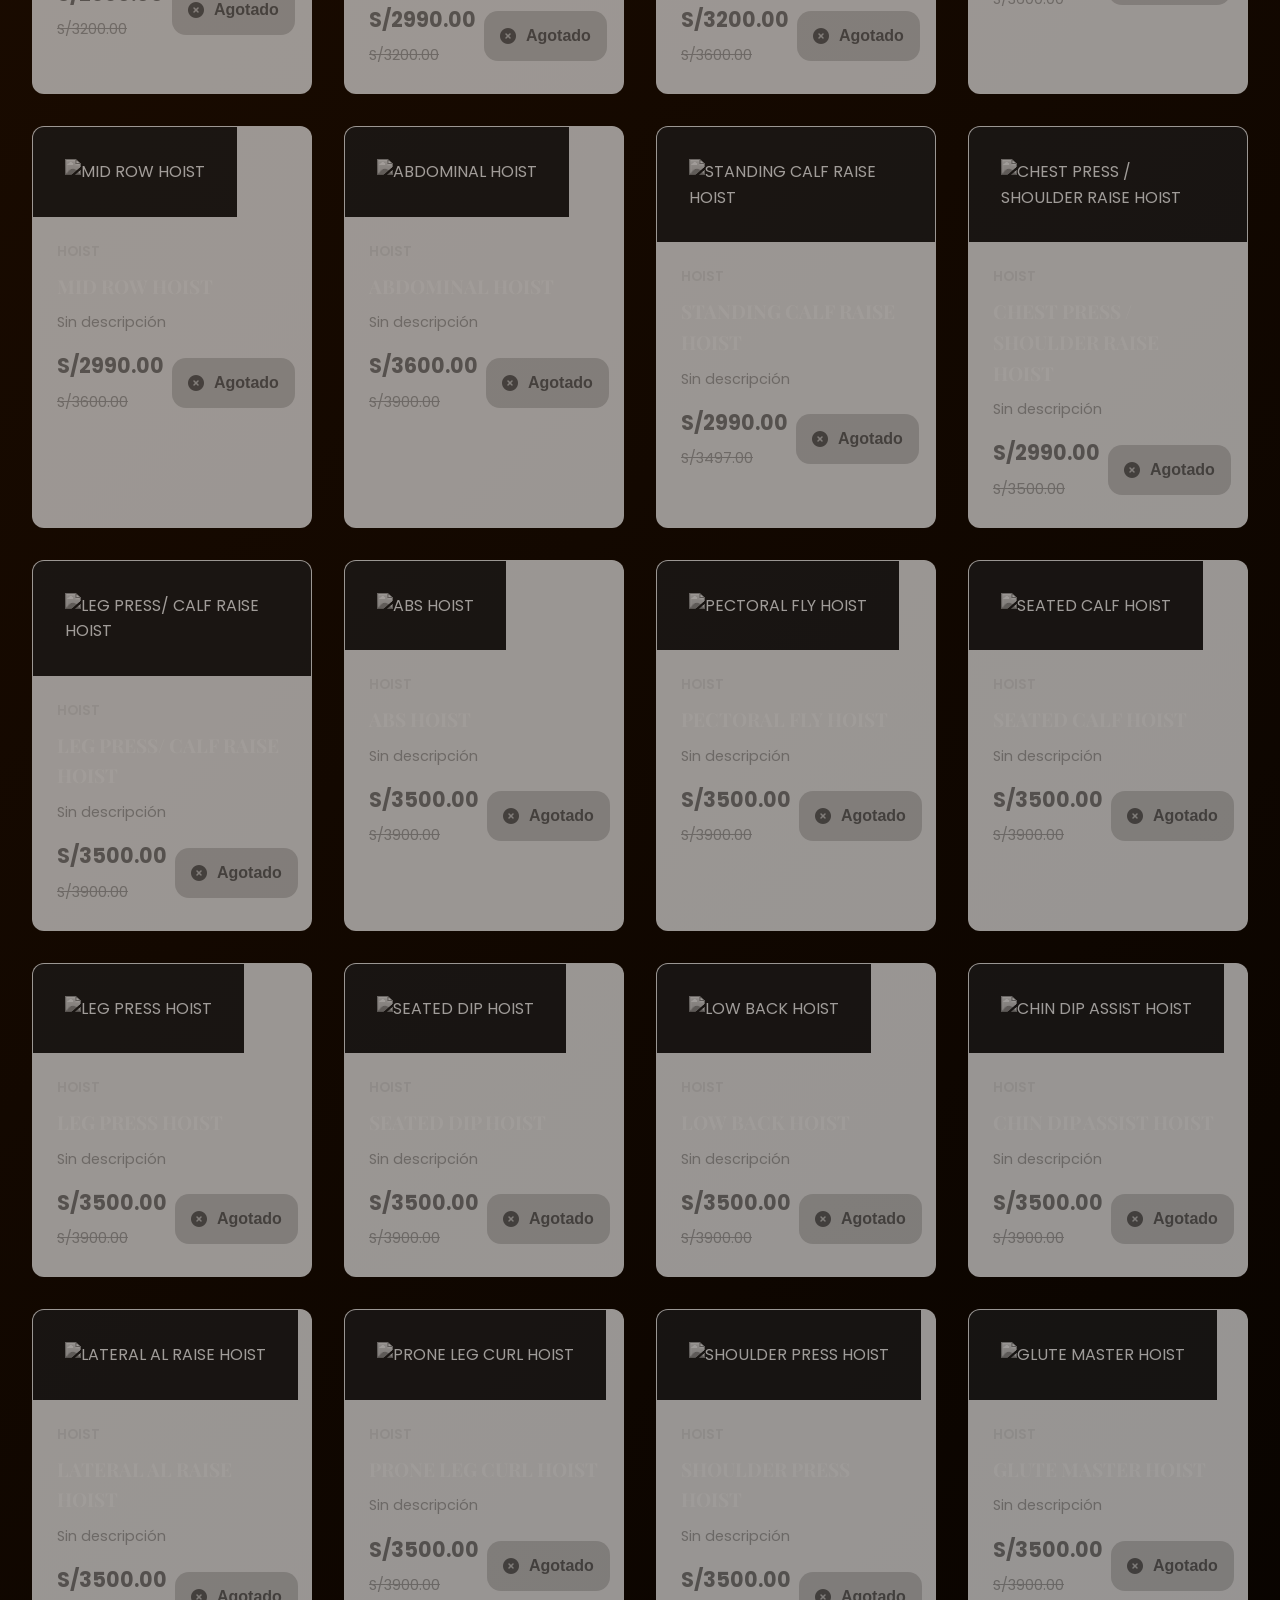
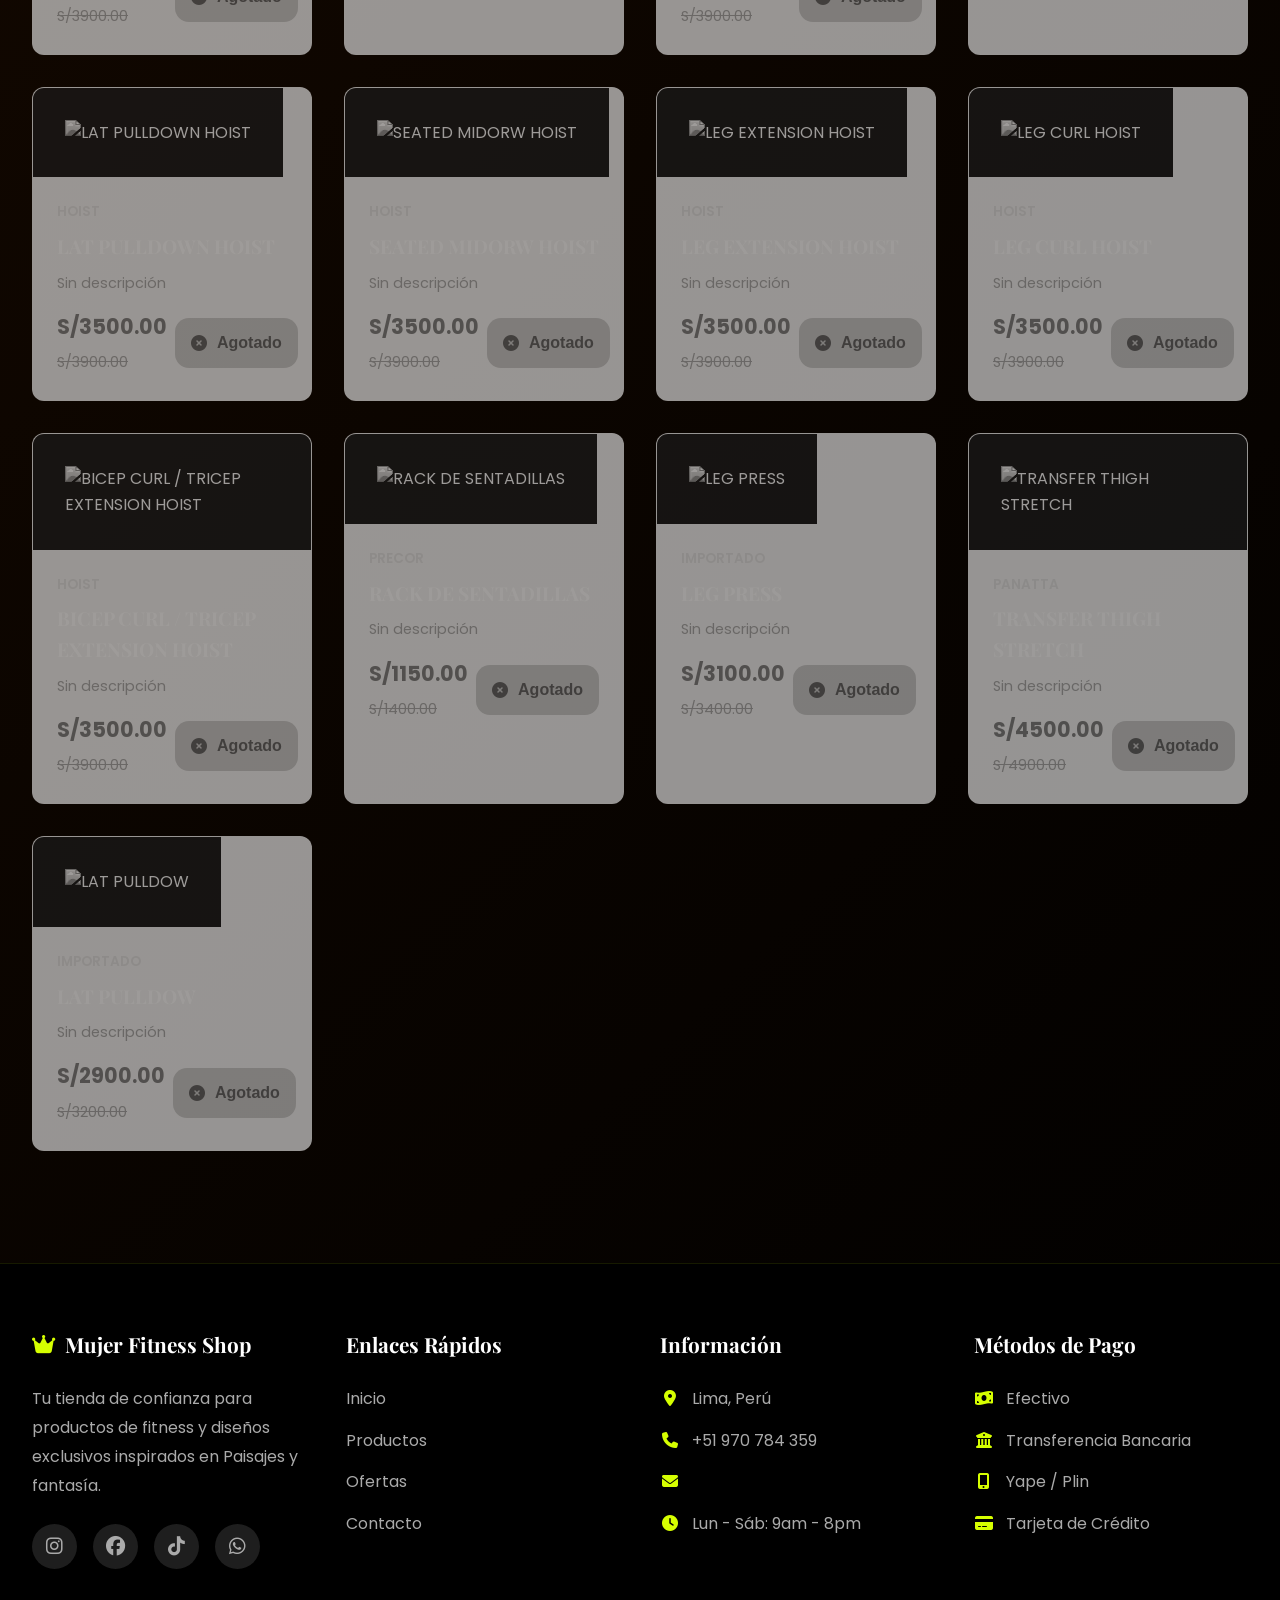
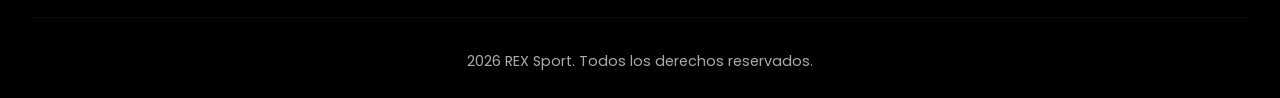
==== commit fa21856c: "Update index.html" ====
--- a/index.html
+++ b/index.html
@@ -3,12 +3,12 @@
 <head>
     <meta charset="UTF-8">
     <meta name="viewport" content="width=device-width, initial-scale=1.0">
-    <title>Atlas sport- Tienda Online</title>
+    <title>REX sport- Tienda Online</title>
     <link href="https://fonts.googleapis.com/css2?family=Playfair+Display:wght@400;700&family=Poppins:wght@300;400;500;600;700&display=swap" rel="stylesheet">
     <link rel="stylesheet" href="https://cdnjs.cloudflare.com/ajax/libs/font-awesome/6.4.0/css/all.min.css">
     <link rel="stylesheet" href="Styles.css">
     </head>
-    <a href="https://wa.me/51910158797" target="_blank" class="whatsapp-btn">
+    <a href="https://wa.me/51970784359" target="_blank" class="whatsapp-btn">
     <img src="https://cdn-icons-png.flaticon.com/512/733/733585.png" alt="WhatsApp">
 </a>
 <body>
@@ -145,7 +145,7 @@
             <div class="footer-section">
                 <h3>Información</h3>
                 <p><i class="fas fa-map-marker-alt"></i> Lima, Perú</p>
-                <p><i class="fas fa-phone"></i> +51 910 158 797</p>
+                <p><i class="fas fa-phone"></i> +51 970 784 359</p>
                 <p><i class="fas fa-envelope"></i> </p>
                 <p><i class="fas fa-clock"></i> Lun - Sáb: 9am - 8pm</p>
             </div>
@@ -158,7 +158,7 @@
             </div>
         </div>
         <div class="footer-bottom">
-            <p> 2026 Atlas Sport. Todos los derechos reservados.</p>
+            <p> 2026 REX Sport. Todos los derechos reservados.</p>
         </div>
     </footer>
 
